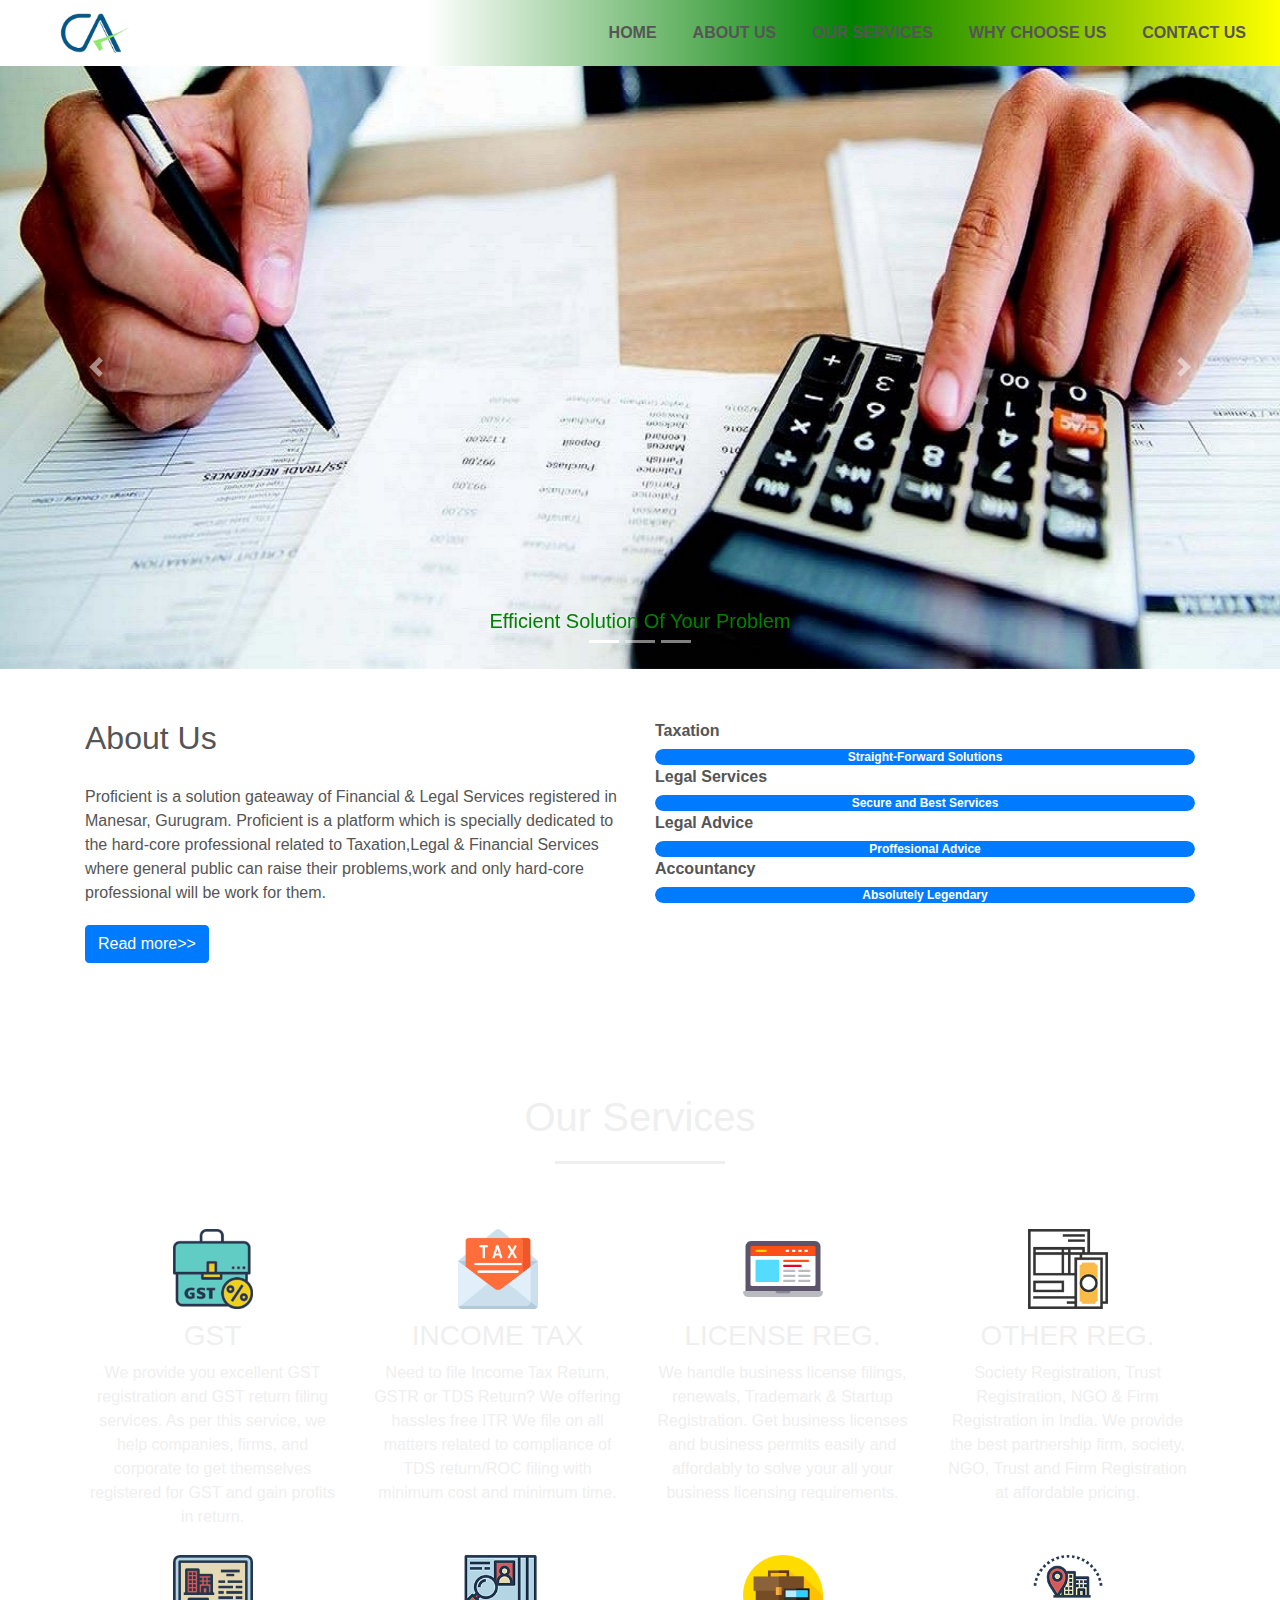
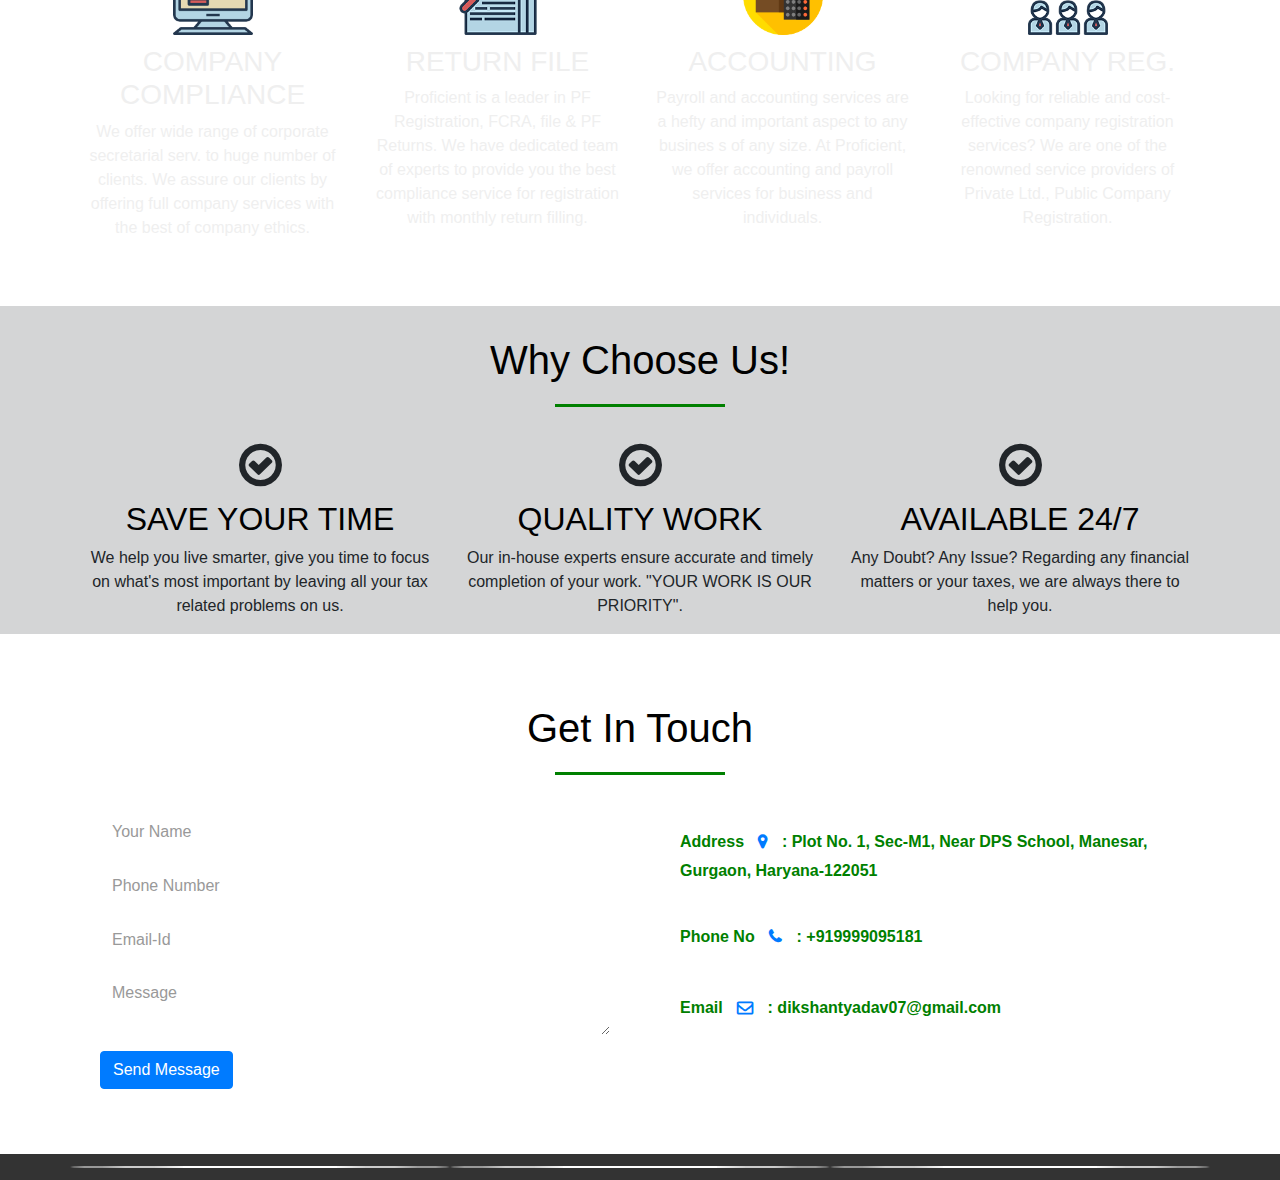
==== index.html @ 2a6eea2e "change of services pages" ====
<html>
    <head>
        <title>Proficient Financial & Legal Services</title>
        <link rel="stylesheet" href="style.css">
        <link rel="stylesheet" href="https://stackpath.bootstrapcdn.com/bootstrap/4.5.0/css/bootstrap.min.css">
        <link rel="stylesheet" href="https://stackpath.bootstrapcdn.com/font-awesome/4.7.0/css/font-awesome.min.css">
        <script src="https://code.jquery.com/jquery-3.5.1.slim.min.js" ></script>
        <script src="https://cdn.jsdelivr.net/npm/popper.js@1.16.0/dist/umd/popper.min.js"></script>
        <script src="https://stackpath.bootstrapcdn.com/bootstrap/4.5.0/js/bootstrap.min.js"></script>
    </head>
    <body>
        <!----------Navigation Bar------------------>
        <section id="nav-bar">
            <nav class="navbar navbar-expand-lg navbar-light bg-light">
                <a class="navbar-brand" href="#"><img src="images/logo.jpg"></a>
                <button class="navbar-toggler" type="button" data-toggle="collapse" data-target="#navbarNav" aria-controls="navbarNav" aria-expanded="false" aria-label="Toggle navigation">
                  <span class="navbar-toggler-icon"></span>
                </button>
                <div class="collapse navbar-collapse" id="navbarNav">
                  <ul class="navbar-nav ml-auto">
                    <li class="nav-item active">
                      <a class="nav-link" href="#slider">HOME</a>
                    </li>
                    <li class="nav-item">
                      <a class="nav-link" href="#about">ABOUT US</a>
                    </li>
                    <li class="nav-item">
                      <a class="nav-link" href="#services">OUR SERVICES</a>
                    </li>
                    <li class="nav-item">
                      <a class="nav-link" href="#team">WHY CHOOSE US</a>
                    </li>
                    <li class="nav-item">
                      <a class="nav-link" href="#contact">CONTACT US</a>
                    </li>
                  </ul>
                </div>
              </nav>
        </section>

        <!-----Slider------>
        <div id="slider">
          <div id="headerSlider" class="carousel slide" data-ride="carousel">
            <ol class="carousel-indicators">
              <li data-target="#headerSlider" data-slide-to="0" class="active"></li>
              <li data-target="#headerSlider" data-slide-to="1"></li>
              <li data-target="#headerSlider" data-slide-to="2"></li>
            </ol>
            <div class="carousel-inner">
              <div class="carousel-item active">
                <img src="images/finance-solutions.jpg" class="d-block img-fluid">
                <div class="carousel-caption">
                  <h5 class="color-text">Efficient Solution Of Your Problem</h5>
                  <p></p>
                </div>
              </div>
              <div class="carousel-item">
                <img src="images/Income-Tax.jpg" class="d-block img-fluid">
                <div class="carousel-caption">
                  <h5 class="color-text">Friendly Working Enivornment</h5>
                  <p></p>
                </div>
              </div>
              <div class="carousel-item">
                <img src="images/Income-Tax-Return.jpg" class="d-block img-fluid">
                <div class="carousel-caption">
                  <h5 class="color-text">Easy Tax Return</h5>
                  <p></p>
                </div>
              </div>
              <div class="carousel-item">
                <img src="images/Audit.jpg" class="d-block img-fluid">
                <div class="carousel-caption">
                  <h5 class="color-text">Proceed You In A Better Direction</h5>
                  <p></p>
                </div>
              </div>
            </div>
            <a class="carousel-control-prev" href="#headerSlider" role="button" data-slide="prev">
              <span class="carousel-control-prev-icon" aria-hidden="true"></span>
              <span class="sr-only">Previous</span>
            </a>
            <a class="carousel-control-next" href="#headerSlider" role="button" data-slide="next">
              <span class="carousel-control-next-icon" aria-hidden="true"></span>
              <span class="sr-only">Next</span>
            </a>
          </div>
        </div>

        <!---About Section-->
        <section id="about">
          <div class="container">
            <div class="row">
              <div class="col-md-6">
                <h2>About Us</h2>
                <div class="about-content" alt="Proficient Financial & Legal Services">
                  Proficient is a solution gateaway of Financial & Legal Services registered in Manesar, Gurugram. 
                  Proficient is a platform which is specially dedicated to the hard-core professional
                  related to Taxation,Legal & Financial Services where general public can raise their problems,work and only
                    hard-core professional will be work for them.
                </div>
                <a href="html/ReadMore.html"><button type="button" class="btn btn-primary">Read more>></button></a>
              </div>
              <div class="col-md-6 skills-bar">
                <p>Taxation</p>
                <div class="progress">
                  <div class="progress-bar" style="width: 100%; font-weight: 600;">Straight-Forward Solutions</div>
                </div>
                <p>Legal Services</p>
                <div class="progress">
                  <div class="progress-bar" style="width: 100%; font-weight: 600;">Secure and Best Services</div>
                </div>
                <p>Legal Advice</p>
                <div class="progress">
                  <div class="progress-bar" style="width: 100%; font-weight: 600;">Proffesional Advice</div>
                </div>
                <p>Accountancy</p>  
                <div class="progress">
                  <div class="progress-bar" style="width: 100%; font-weight: 600;">Absolutely Legendary</div>
                </div>
              </div>
            </div>
          </div>
        </section>

        <!-------Services---------->
        <section id="services">
          <div class="container">
            <h1>Our Services</h1>
            <div class="row services">
              <div class="col-md-3 text-center" onclick="location.href='html/gst.html'"><!--For making 4 col-->
                <div class="icon">
                  <i class="gst-icon"><img src="images/gst.jpg" width="80" height="80" alt="gst"></i>
                </div>
                <h3>GST</h3>
                <p>We provide you excellent GST registration and GST return filing services. As per this service,
                   we help companies, firms, and corporate to get
                    themselves registered for GST and gain profits in return.</p>
              </div>

              <div class="col-md-3 text-center" onclick="location.href='html/Income-Tax.html'"> <!--For making 4 col-->
                <div class="icon">
                  <i class="gst-icon"><img src="images/IncomeTax.jpg" width="80" height="80" alt="Income Tax"></i>
                </div>
                <h3>INCOME TAX</h3>
                <p>Need to file Income Tax Return, GSTR or TDS Return?
                   We offering hassles free ITR
                   We file on all matters related to compliance of TDS return/ROC filing with minimum cost and minimum time.</p>
              </div>

              <div class="col-md-3 text-center" onclick="location.href='html/Licence.html'"><!--For making 4 col-->
                <div class="icon">
                  <i class="gst-icon"><img src="images/License.jpg" width="80" height="80" alt="License Registration"></i>
                </div>
                <h3>LICENSE REG.</h3>
                <p>We handle business license filings, renewals,
                   Trademark & Startup Registration.
                    Get business licenses and business permits easily and affordably 
                   to solve your all your business licensing requirements.

                </p>
              </div>

              <div class="col-md-3 text-center" onclick="location.href='html/Other-Reg.html'"><!--For making 4 col-->
                <div class="icon">
                  <i class="gst-icon"><img src="images/Other-Registration.jpg" width="80" height="80" alt="OTHER REGISTRATION"></i>
                </div>
                <h3>OTHER REG.</h3>
                <p>Society Registration, Trust Registration, 
                  NGO & Firm Registration in India. 
                  We provide the best partnership firm, society, NGO, Trust and Firm Registration at affordable pricing.</p>
              </div>

              <div class="col-md-3 text-center" onclick="location.href='html/Comapny-Comp.html'"><!--For making 4 col-->
                <div class="icon">
                  <i class="gst-icon"><img src="images/Company Compliance.jpg" width="80" height="80" alt="Company Compliance"></i>
                </div>
                <h3>COMPANY COMPLIANCE</h3>
                <p>We offer wide range of corporate
                   secretarial serv. to huge number of clients.
                    We assure our clients by offering full company
                     services with the best of company ethics.</p>
              </div>

              <div class="col-md-3 text-center" onclick="location.href='html/Return-File.html'"><!--For making 4 col-->
                <div class="icon">
                  <i class="gst-icon"><img src="images/Return.jpg" width="80" height="80" alt="ITR"></i>
                </div>
                <h3>RETURN FILE</h3>
                <p>Proficient is a leader in PF Registration, FCRA, file & PF Returns. We have dedicated
                   team of experts to provide you the best compliance service for registration with monthly return filling.</p>
              </div>

              <div class="col-md-3 text-center" onclick="location.href='html/Accounting.html'"><!--For making 4 col-->
                <div class="icon">
                  <i class="gst-icon"><img src="images/Accounting.jpg" width="80" height="80" alt="Accounting"></i>
                </div>
                <h3>ACCOUNTING</h3>
                <p>Payroll and accounting services are a hefty and important aspect to any busines
                  s of any size. At Proficient, we offer accounting and payroll services for business and individuals.</p>
              </div>

              <div class="col-md-3 text-center" onclick="location.href='html/Company-Reg.html'"><!--For making 4 col-->
                <div class="icon">
                  <i class="gst-icon"><img src="images/Company-Registration.jpg" width="80" height="80" alt="COMPANY REGISTRATION"></i>
                </div>
                <h3>COMPANY REG.</h3>
                <p>Looking for reliable and cost-effective company registration services?
                   We are one of the renowned service providers of Private Ltd., Public Company Registration.</p>
              </div>
            </div>
          </div>
        </section>

        <!-----Why Choose Us--------->
        <section id="team">
          <div class="container">
            <h1>Why Choose Us!</h1>
            <div class="row team">
              <div class="col-md-4 text-center">
                <div class="icon">
                  <i class="fa fa-check-circle-o" aria-hidden="true" style="font-size:50px;"></i>
                </div>
                <h2>SAVE YOUR TIME</h2>
                <p>We help you live smarter, 
                  give you time to focus on what's most important 
                  by leaving all your tax related problems on us.</p>
              </div>

              <div class="col-md-4 text-center">
                <div class="icon">
                  <i class="fa fa-check-circle-o" aria-hidden="true" style="font-size:50px;"></i>
                </div>
                <h2>QUALITY WORK</h2>
                <p>Our in-house experts ensure accurate and timely 
                  completion of your work. "YOUR WORK IS OUR PRIORITY".</p>
              </div>

              <div class="col-md-4 text-center">
                <div class="icon">
                  <i class="fa fa-check-circle-o" aria-hidden="true" style="font-size:50px;"></i>
                </div>
                <h2>AVAILABLE 24/7</h2>
                <p>Any Doubt? Any Issue? Regarding any financial matters or your taxes, 
                  we are always there to help you.</p>
              </div>
            </div>
          </div>
        </section>

        <!-----Get In Touch------>
        <section id="contact">
          <div class="container">
            <h1>Get In Touch</h1>
            <div class="row">
              <div class="col-md-6">
                <form class="contact-form">
                  <div class="form-group">
                    <input type="text" class="form-control" placeholder="Your Name">
                  </div>
                  <div class="form-group">
                    <input type="number" class="form-control" placeholder="Phone Number">
                  </div>
                  <div class="form-group">
                    <input type="email" class="form-control" placeholder="Email-Id">
                  </div>
                  <div class="form-group">
                    <textarea  class="form-control" row="8" placeholder="Message"></textarea>
                  </div>
                  <button type="submit" class="btn btn-primary">
                    Send Message
                  </button>
                </form>
              </div>

              <div class="col-md-6 contact-info">
                <div class="follow location" onclick="location.href='https://www.google.co.in/maps/place/Resource+India+Professionals/@28.3523125,76.9515788,732m/data=!3m1!1e3!4m5!3m4!1s0x390d3c44ad259dad:0x7d69e1b6c531fe54!8m2!3d28.3518031!4d76.9527349?hl=en&authuser=0'">
                  <b>Address <i class="fa fa-map-marker" aria-hidden="true"></i> : Plot No. 1, Sec-M1, Near DPS School, Manesar, Gurgaon, Haryana-122051</b>
                </div>
                <div class="follow">
                  <b>Phone No <i class="fa fa-phone" aria-hidden="true"></i> : +919999095181</b>
                </div>
                <div class="follow email" onclick="location.href='mailto:dikshantyadav07@gmail.com'">
                  <b>Email <i class="fa fa-envelope-o" aria-hidden="true"></i> : dikshantyadav07@gmail.com</b>
                </div>
              </div>
            </div>
          </div>
        </section>

        <!----Footer------->
        <section id="footer">
          <div class="container">
            <div class="row">
              <div class="col-md-4 text-center circle"></div>
              <div class="col-md-4 text-center circle"></div>
              <div class="col-md-4 text-center circle"></div>
            </div>
          </div>
        </section>
        <!----Footer End-->
        <script src="js/smooth-scroll.js"></script>
        <script>
          var scroll = new SmoothScroll('a[href*="#"]');
        </script>
    </body>
</html>
---- style.css ----
*{
    margin: 0;
    padding: 0;
}

/*-----NavBar-----*/
#nav-bar{
    position: sticky; 
    top: 0;
    z-index: 10;
}

.navbar-brand img
{
    height: 40px;
    padding-left: 30px;
}

.navbar-nav li
{
    padding: 0 10px;
}

.navbar-nav li a
{
    float: right;
    text-align: left;
}

#nav-bar ul li a:hover
{
    color: #007bff!important; /*Important is for overwriting the bootstrap classes*/
}

.navbar
{
    background: #FFFFFF;
    background-image: linear-gradient(to right, white ,white, green, yellow);
}

.navbar-toggler
{
    border: none!important;
}

.nav-link
{
    color: #555!important;
    font-weight: 600;
    font-size: 16px;
}

.d-block{
    background-size: 100%;
}

/****Slider******/

#slider
{
    width: 100%;
}

.carousel-caption
{
    margin: auto;
    height: 60px;
    width: 400px;
    text-align: center;
}

.color-text{
    color: green;
}


/***********About Section*******************/
#about{
    padding-top: 50px;
    padding-bottom: 50px;
    color: #555;
}
#about .btn
{
    margin-top: 20px;
    margin-bottom: 30px;
}

.about-content{
    padding-top: 20px;
}

.skills-bar p {
    margin-bottom: 6px;
    font-weight: 600;
}

.progress-bar{
    border-radius: 16px;
}

.progress{
    border-radius: 16px !important;
}

/*******Our Services*******/
#services{
    background-image: linear-gradient(rgba(0,0,0,0.8),rgba(0,0,0,0.8)),url(images/Tax.jpg);
    background-size: cover;
    background-position:center;
    color: #efefef !important;
    background-attachment: fixed;
    padding-top: 50px;
    padding-bottom: 50px;
}

#services h1{
    text-align: center;
    color: #efefef !important;
    padding-bottom: 10px;
}

#services h1::after{
    content: '';
    background-color: #efefef;
    display: block;
    height: 3px;
    width: 170px;
    margin: 20px auto 5px;
}

.services{
    margin-top: 40px;
}
.icon{
    font-size: 40px;
    padding: 10px;
}

.services .col-md-3:hover{
    cursor: pointer;
    background: #007bff;
    border-radius: 10px;
    transition-timing-function: ease-in-out;
    transition: background 1s;
}

/******Why Choose Us**********/
#team h1{
    padding-top: 30px;
    text-align: center;
    color: black !important;
    padding-bottom: 10px;
}
/*
.dash{
    width: 60px;
    height: 60px;
    margin-left: 545px;
}

.dash1{
    width: 20px;
    height: 10px;
    background: green;
    text-align: center;
    margin-bottom: 10px;
}
.dash2{
    width: 20px;
    height: 10px;
    background: green;
    text-align: center;
    margin-bottom: 10px;
}
.dash3{
    width: 20px;
    height: 10px;
    background: green;
    text-align: center;
    margin-bottom: 10px;
}
*/

#team h1::after{
    content: '';
    background-color: green;
    display: block;
    height: 3px;
    width: 170px;
    margin: 20px auto 5px;
}

#team h2{
    color: black;
}
#team{
    background-image: linear-gradient(#d4d5d6,#d4d5d6);
}


/****Get In Touch***/
#contact{
    background-image: url(images/contact.jpg);
    background-size: cover;
    background-position: center;
    color: #efefef !important;
    background-attachment: fixed;
    padding-top: 50px;
    padding-bottom: 50px;
}

#contact h1{
    text-align: center;
    color: black !important;
    padding-top: 20px;
    padding-bottom: 10px;
}

#contact h1::after{
    content: '';
    background-color: green;
    display: block;
    height: 3px;
    width: 170px;
    margin: 20px auto 5px;
}

.contact-form{
    padding: 15px;
}
.form-control{
    border-radius: 5px !important;
    border: none !important;
}

::placeholder{
    color: #999 !important;
}
.follow{
    background: #fff;
    padding: 10px;
    margin: 15px;
    border-radius: 5px;
    color: green;
}

.contact-info .fa{
    margin: 10px;
    color: #007bff;
    font-weight: bold;
}
.contact-info .location, .email{
    cursor: pointer;
}

/******Footer*******/
#footer{
    background: #333;
    padding: 12px;
}

.circle{
    width: 2px;
    height: 2px;
    border-radius: 50%;
    background: white;
}
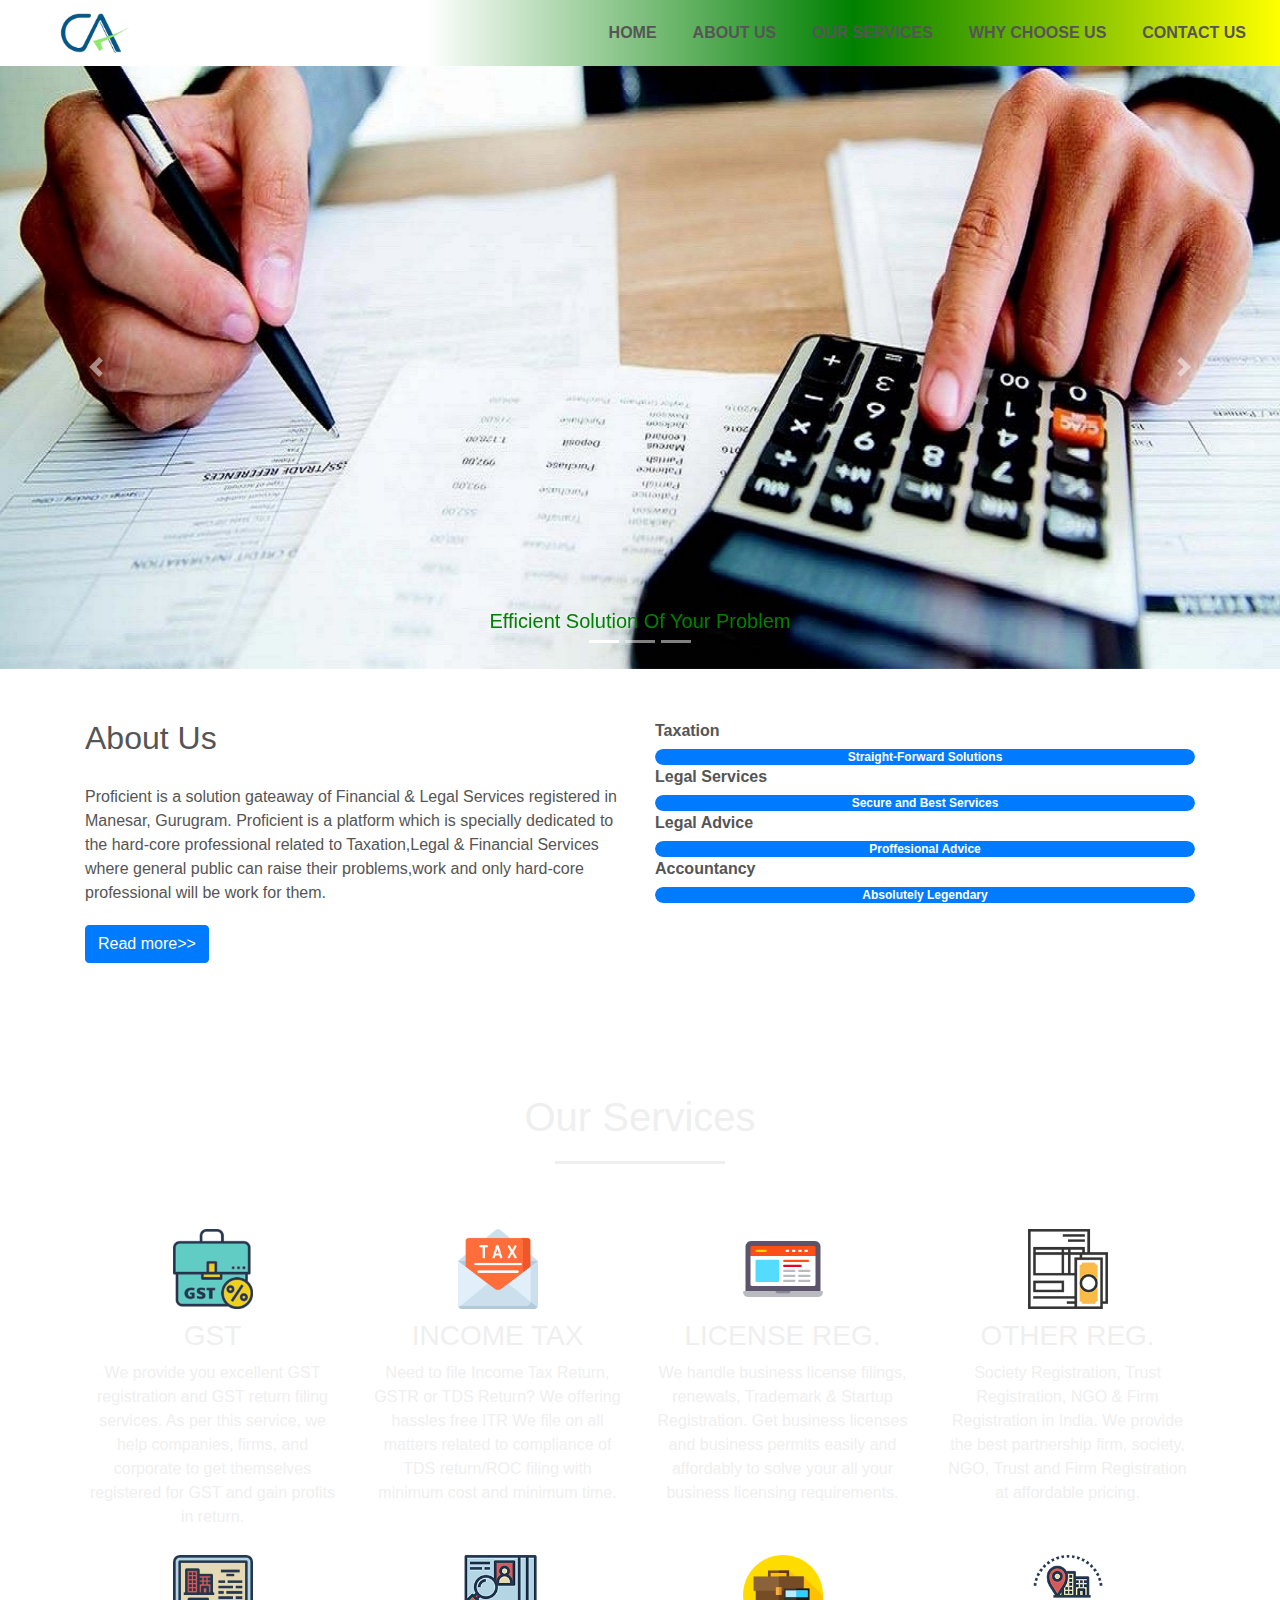
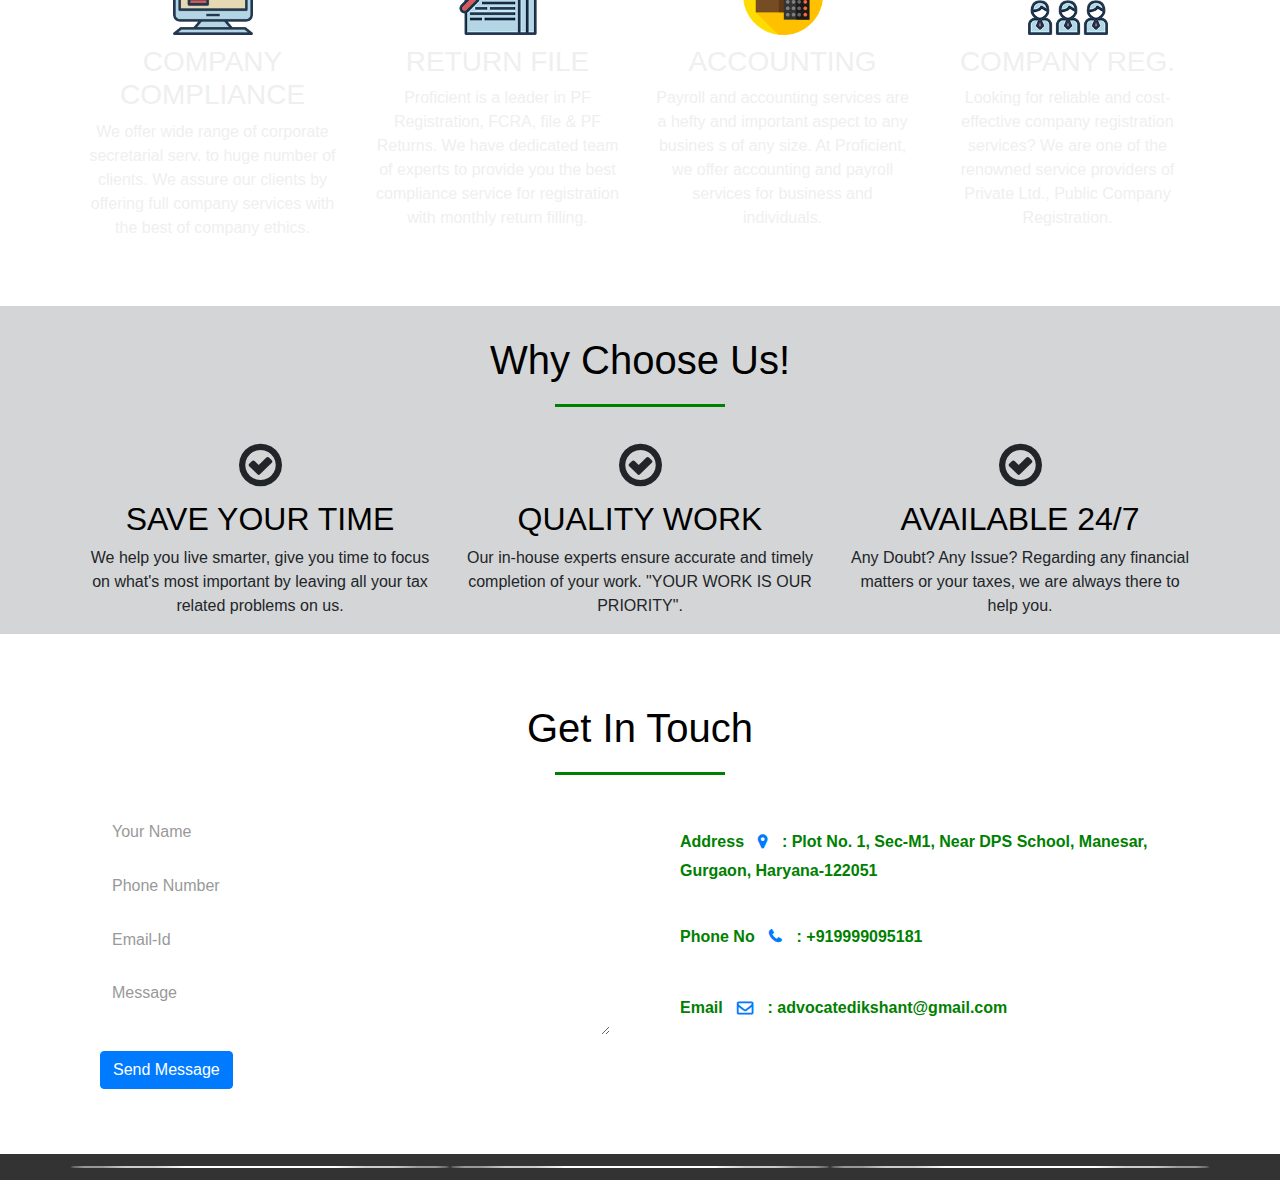
==== commit d960a789: "email change" ====
--- a/index.html
+++ b/index.html
@@ -99,7 +99,7 @@
                   related to Taxation,Legal & Financial Services where general public can raise their problems,work and only
                     hard-core professional will be work for them.
                 </div>
-                <a href="html/ReadMore.html"><button type="button" class="btn btn-primary">Read more>></button></a>
+                <a><button type="button" class="btn btn-primary">Read more>></button></a>
               </div>
               <div class="col-md-6 skills-bar">
                 <p>Taxation</p>
@@ -281,7 +281,7 @@
                   <b>Phone No <i class="fa fa-phone" aria-hidden="true"></i> : +919999095181</b>
                 </div>
                 <div class="follow email" onclick="location.href='mailto:dikshantyadav07@gmail.com'">
-                  <b>Email <i class="fa fa-envelope-o" aria-hidden="true"></i> : dikshantyadav07@gmail.com</b>
+                  <b>Email <i class="fa fa-envelope-o" aria-hidden="true"></i> : advocatedikshant@gmail.com</b>
                 </div>
               </div>
             </div>
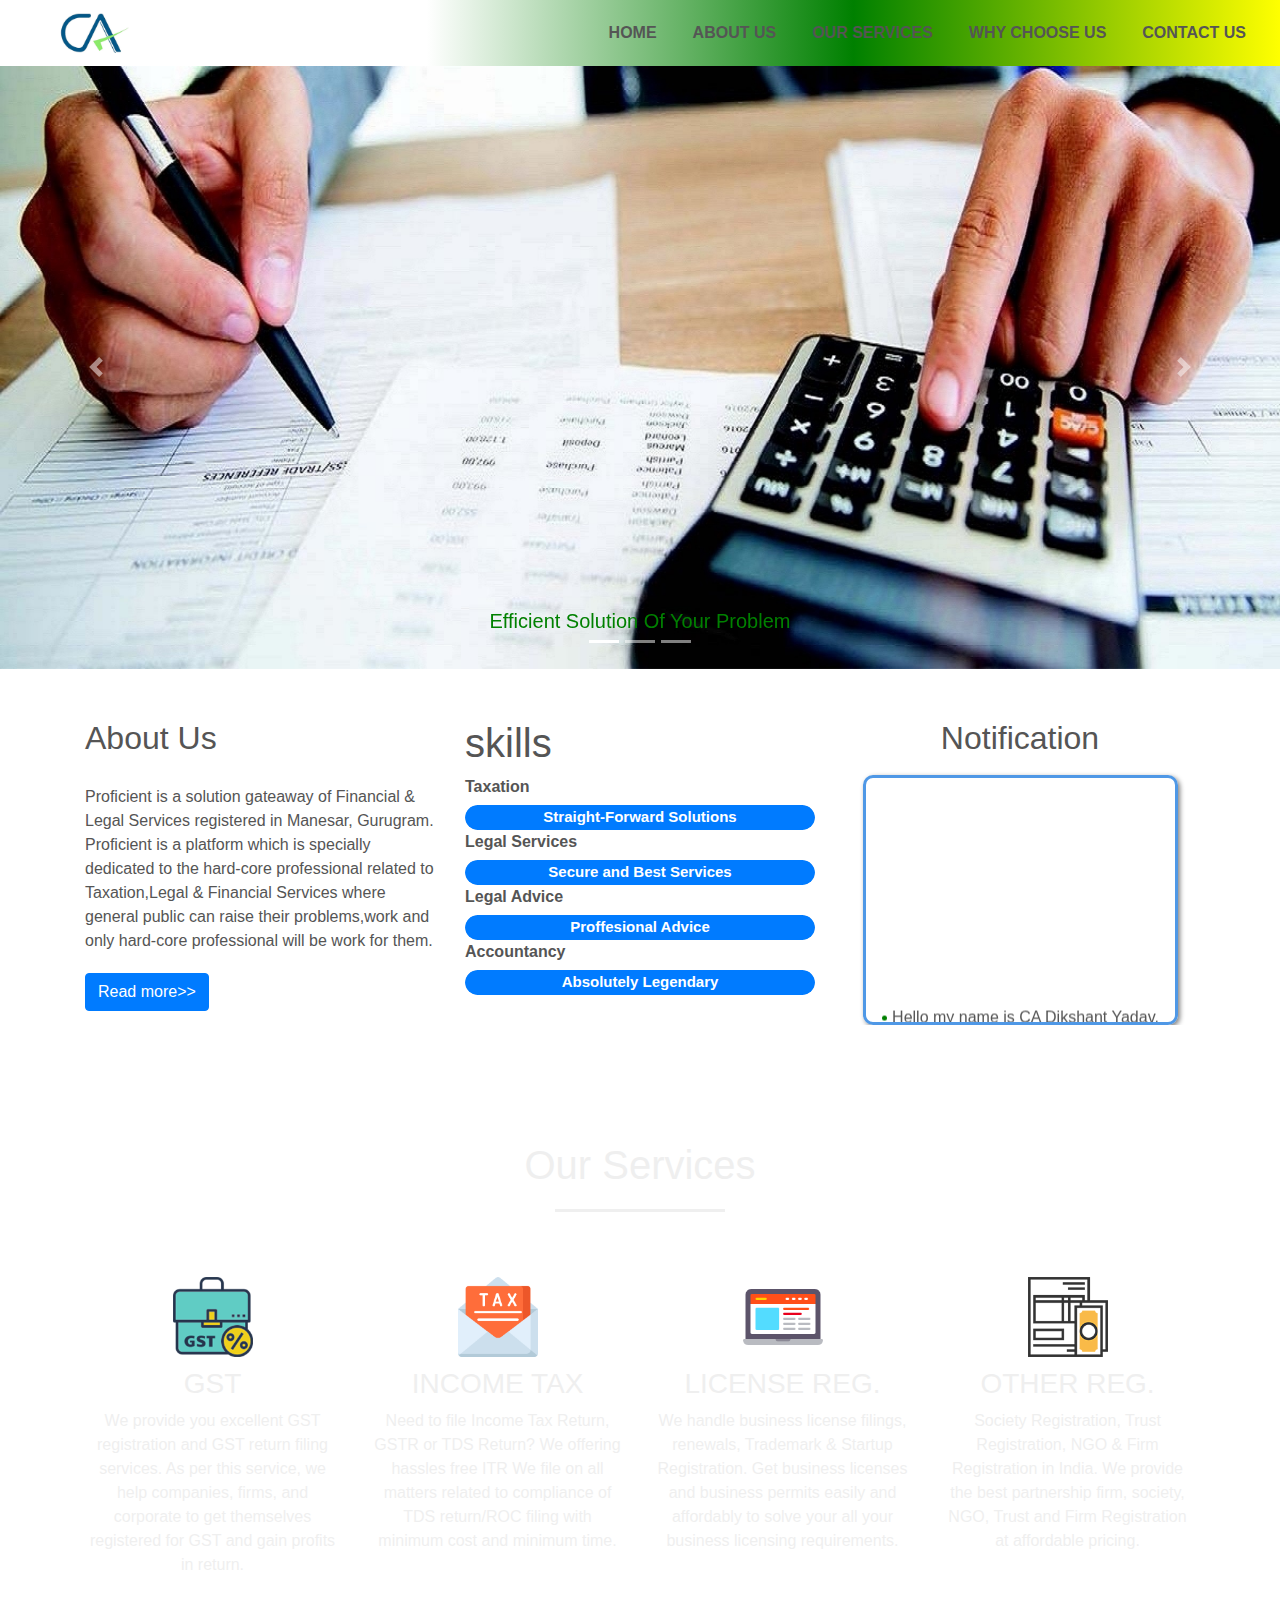
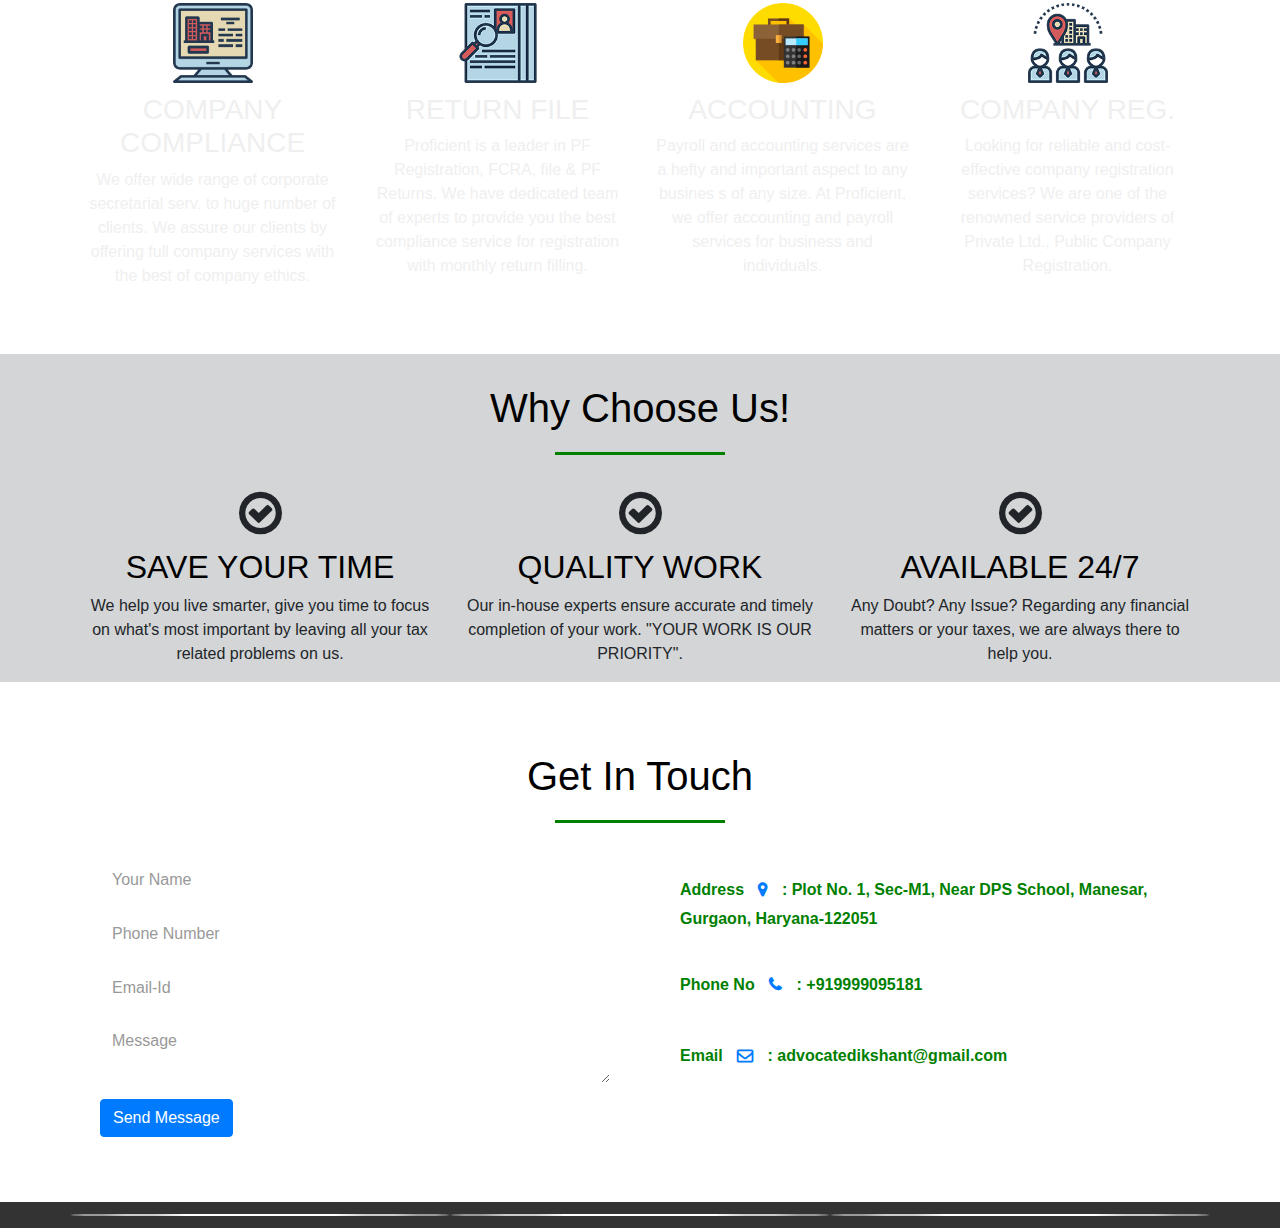
==== commit c1aeb9e0: "Add Notification Panel" ====
--- a/index.html
+++ b/index.html
@@ -91,7 +91,7 @@
         <section id="about">
           <div class="container">
             <div class="row">
-              <div class="col-md-6">
+              <div class="col-md-4">
                 <h2>About Us</h2>
                 <div class="about-content" alt="Proficient Financial & Legal Services">
                   Proficient is a solution gateaway of Financial & Legal Services registered in Manesar, Gurugram. 
@@ -101,22 +101,42 @@
                 </div>
                 <a><button type="button" class="btn btn-primary">Read more>></button></a>
               </div>
-              <div class="col-md-6 skills-bar">
+
+              <div class="col-md-4 skills-bar">
+
+                <h1>skills</h1>
                 <p>Taxation</p>
-                <div class="progress">
-                  <div class="progress-bar" style="width: 100%; font-weight: 600;">Straight-Forward Solutions</div>
+                <div class="progress" style="height: 25px;">
+                  <div class="progress-bar" style="width: 100%; font-size: 15px; font-weight: 600;">Straight-Forward Solutions</div>
                 </div>
                 <p>Legal Services</p>
-                <div class="progress">
-                  <div class="progress-bar" style="width: 100%; font-weight: 600;">Secure and Best Services</div>
+                <div class="progress" style="height: 25px;">
+                  <div class="progress-bar" style="width: 100%; font-size: 15px; font-weight: 600;">Secure and Best Services</div>
                 </div>
                 <p>Legal Advice</p>
-                <div class="progress">
-                  <div class="progress-bar" style="width: 100%; font-weight: 600;">Proffesional Advice</div>
+                <div class="progress" style="height: 25px;">
+                  <div class="progress-bar" style="width: 100%; font-size: 15px; font-weight: 600;">Proffesional Advice</div>
                 </div>
                 <p>Accountancy</p>  
-                <div class="progress">
-                  <div class="progress-bar" style="width: 100%; font-weight: 600;">Absolutely Legendary</div>
+                <div class="progress" style="height: 25px;">
+                  <div class="progress-bar" style="width: 100%; font-size: 15px; font-weight: 600;">Absolutely Legendary</div>
+                </div>
+              </div>
+
+              <div class="col-md-4">
+                <div class="content" alt="Notification">
+                  <h2 text-center>Notification</h2>
+                  <marquee width="90%" behavior="scroll" scrollamount="3" direction="up" height="250px"
+                  onmouseover="this.setAttribute('scrollamount',0,0); this.stop()"
+                  onmouseout="this.setAttribute('scrollamount',2,0); this.start()">
+                    <script>
+                        document.write('<p class="m-par"><span class="dot"></span>Hello my name is CA Dikshant Yadav, Advocate</p>')
+                        document.write('<p class="m-par"><span class="dot"></span>Secure and Best Services</p>')
+                        document.write('<p class="m-par"><span class="dot"></span>Proffesional Advice</p>')
+                        document.write('<p class="m-par"><span class="dot"></span>Straight-Forward Solutions</p>')
+                        document.write('<p class="m-par"><span class="dot"></span>Absolutely Legendary</p>')
+                    </script>
+                  </marquee>
                 </div>
               </div>
             </div>
--- a/style.css
+++ b/style.css
@@ -103,6 +103,37 @@
     border-radius: 16px !important;
 }
 
+.content{
+    text-align: center;
+    margin: 0px auto;
+    overflow: hidden;
+}
+.content h2{
+    padding-bottom: 10px;
+}
+
+marquee{
+    text-align: center;
+    border-radius: 10px;
+    border-color: #4f98e6;
+    border-style: solid;
+    overflow: hidden;
+    box-shadow: 2px 2px 5px grey;
+}
+
+.m-par{
+    margin: auto;
+    padding: 4px;
+}
+.dot {
+    height: 5px;
+    width: 5px;
+    margin-right: 5px;
+    margin-bottom: 2px;
+    background-color: green;
+    border-radius: 50%;
+    display: inline-block;
+  }
 /*******Our Services*******/
 #services{
     background-image: linear-gradient(rgba(0,0,0,0.8),rgba(0,0,0,0.8)),url(images/Tax.jpg);
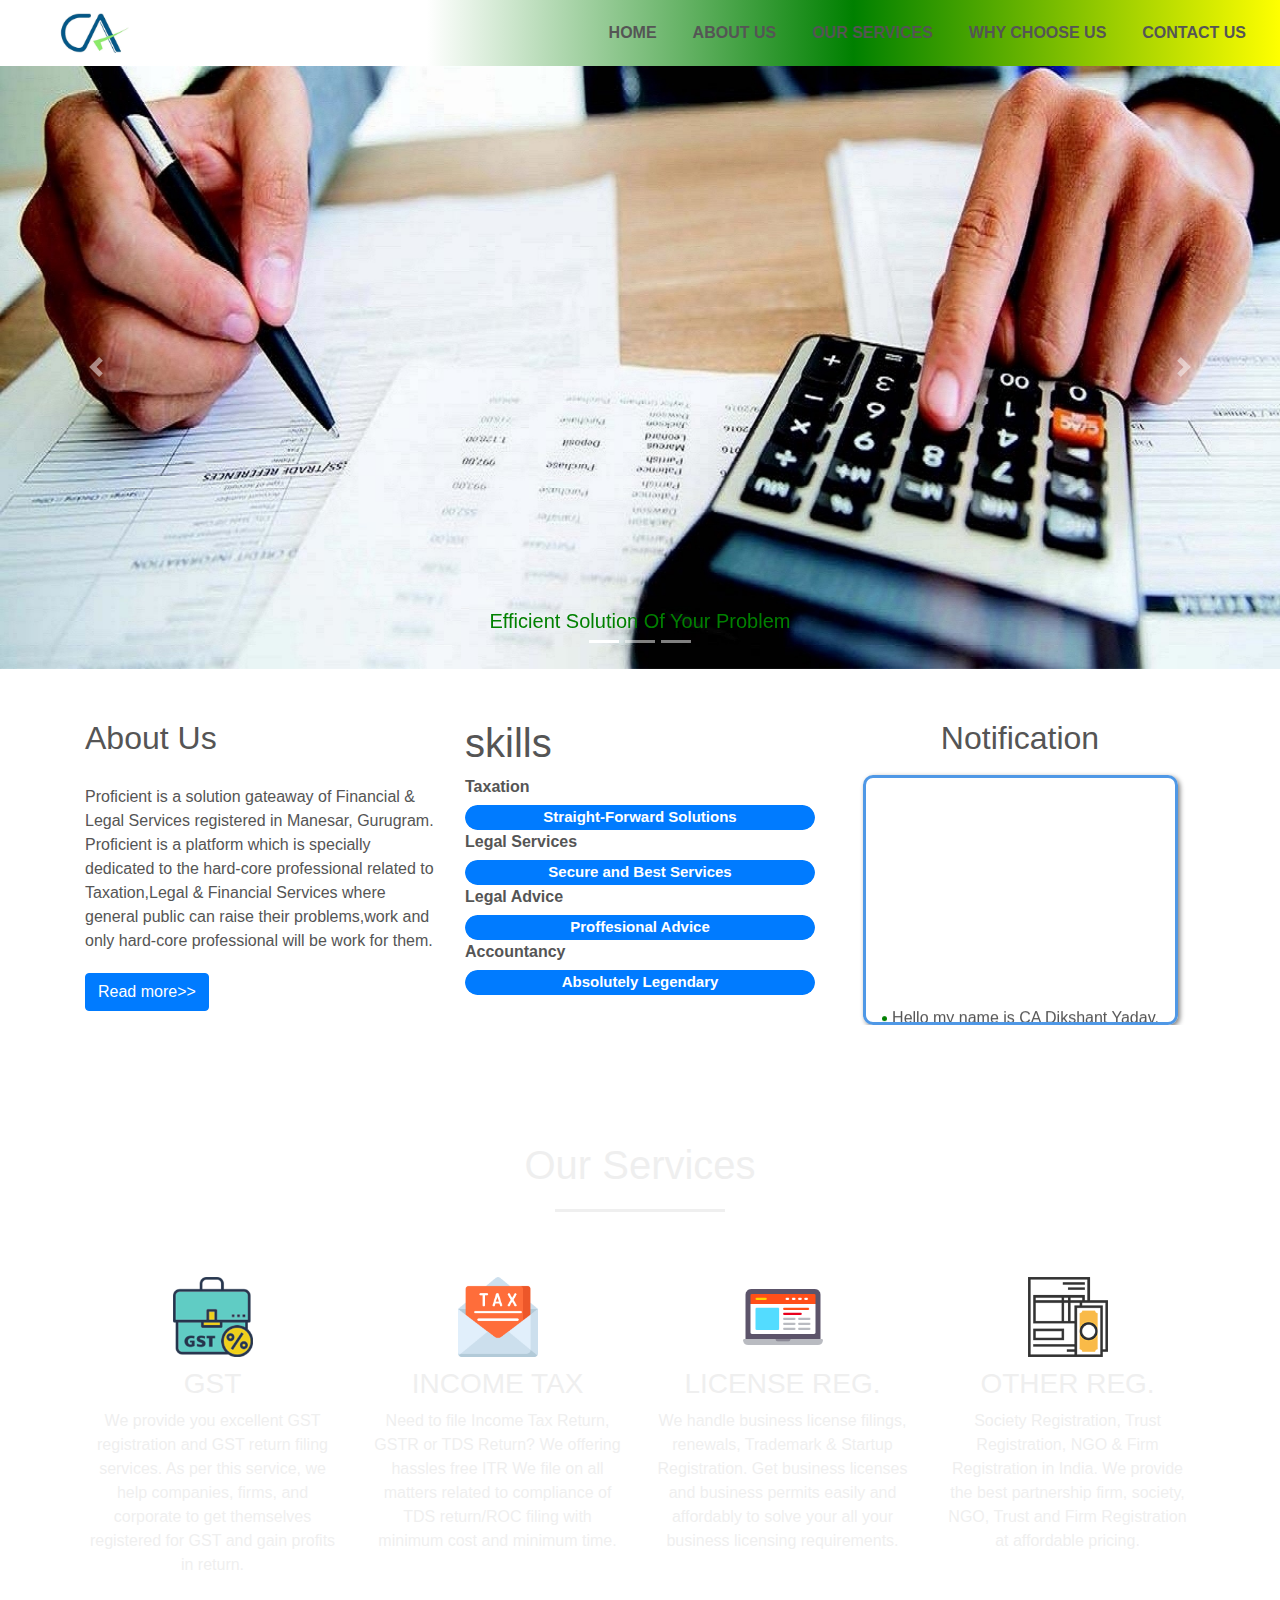
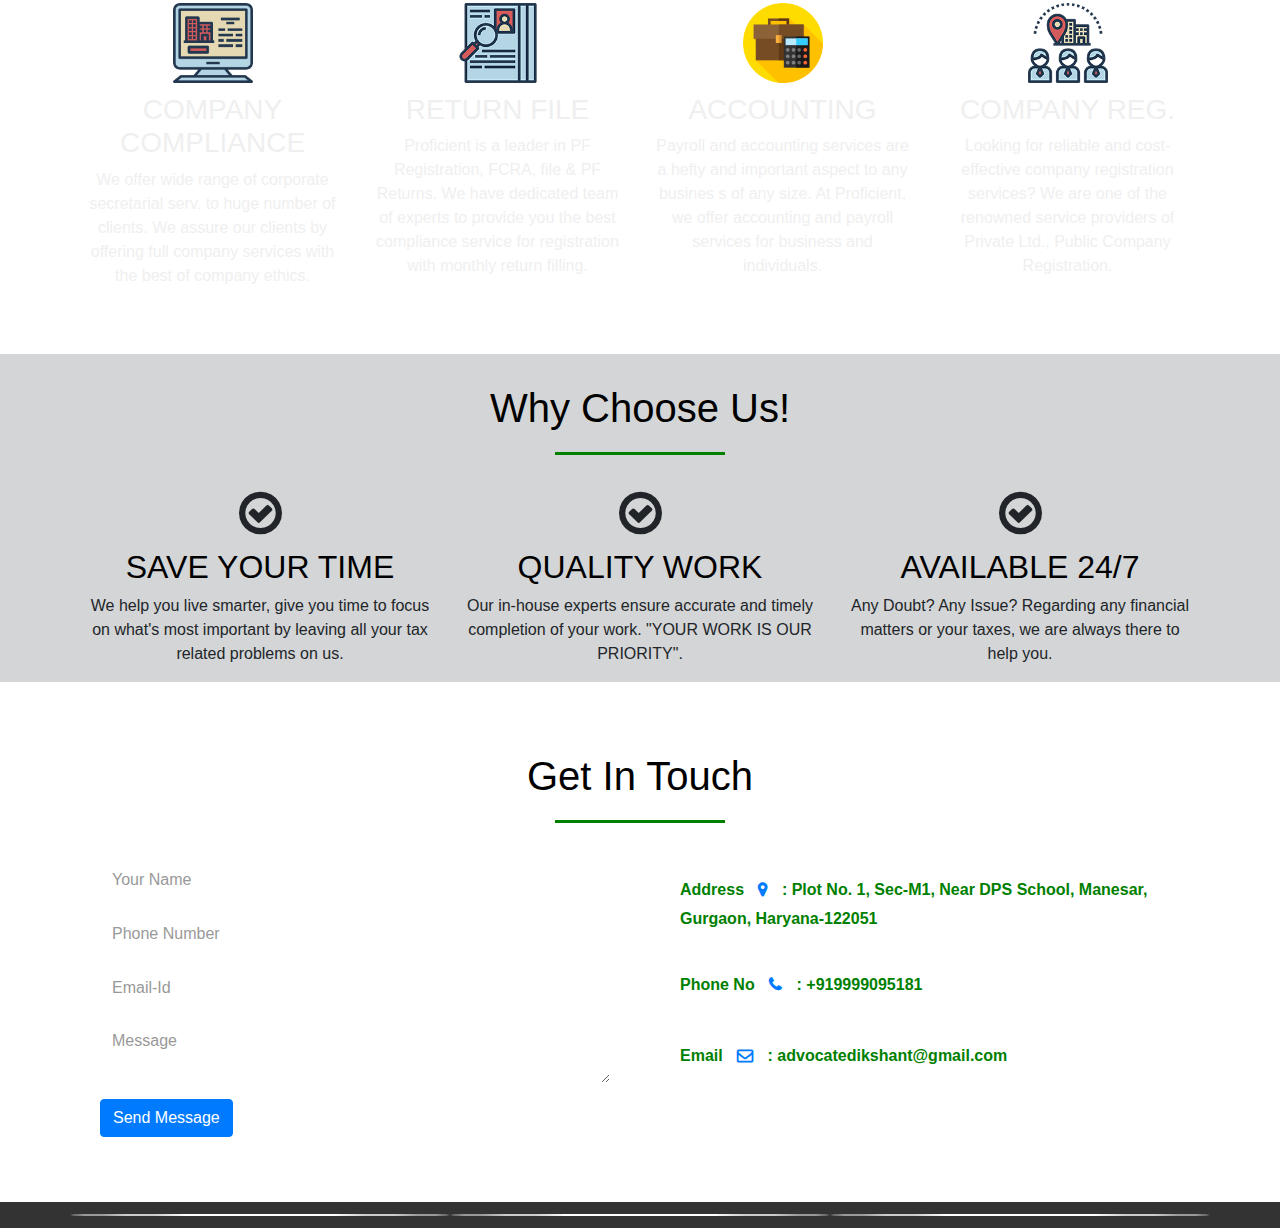
==== commit d6420151: "contact details" ====
--- a/index.html
+++ b/index.html
@@ -274,7 +274,7 @@
             <h1>Get In Touch</h1>
             <div class="row">
               <div class="col-md-6">
-                <form class="contact-form">
+                <form class="contact-form" action="contactform.php" method="POST">
                   <div class="form-group">
                     <input type="text" class="form-control" placeholder="Your Name">
                   </div>
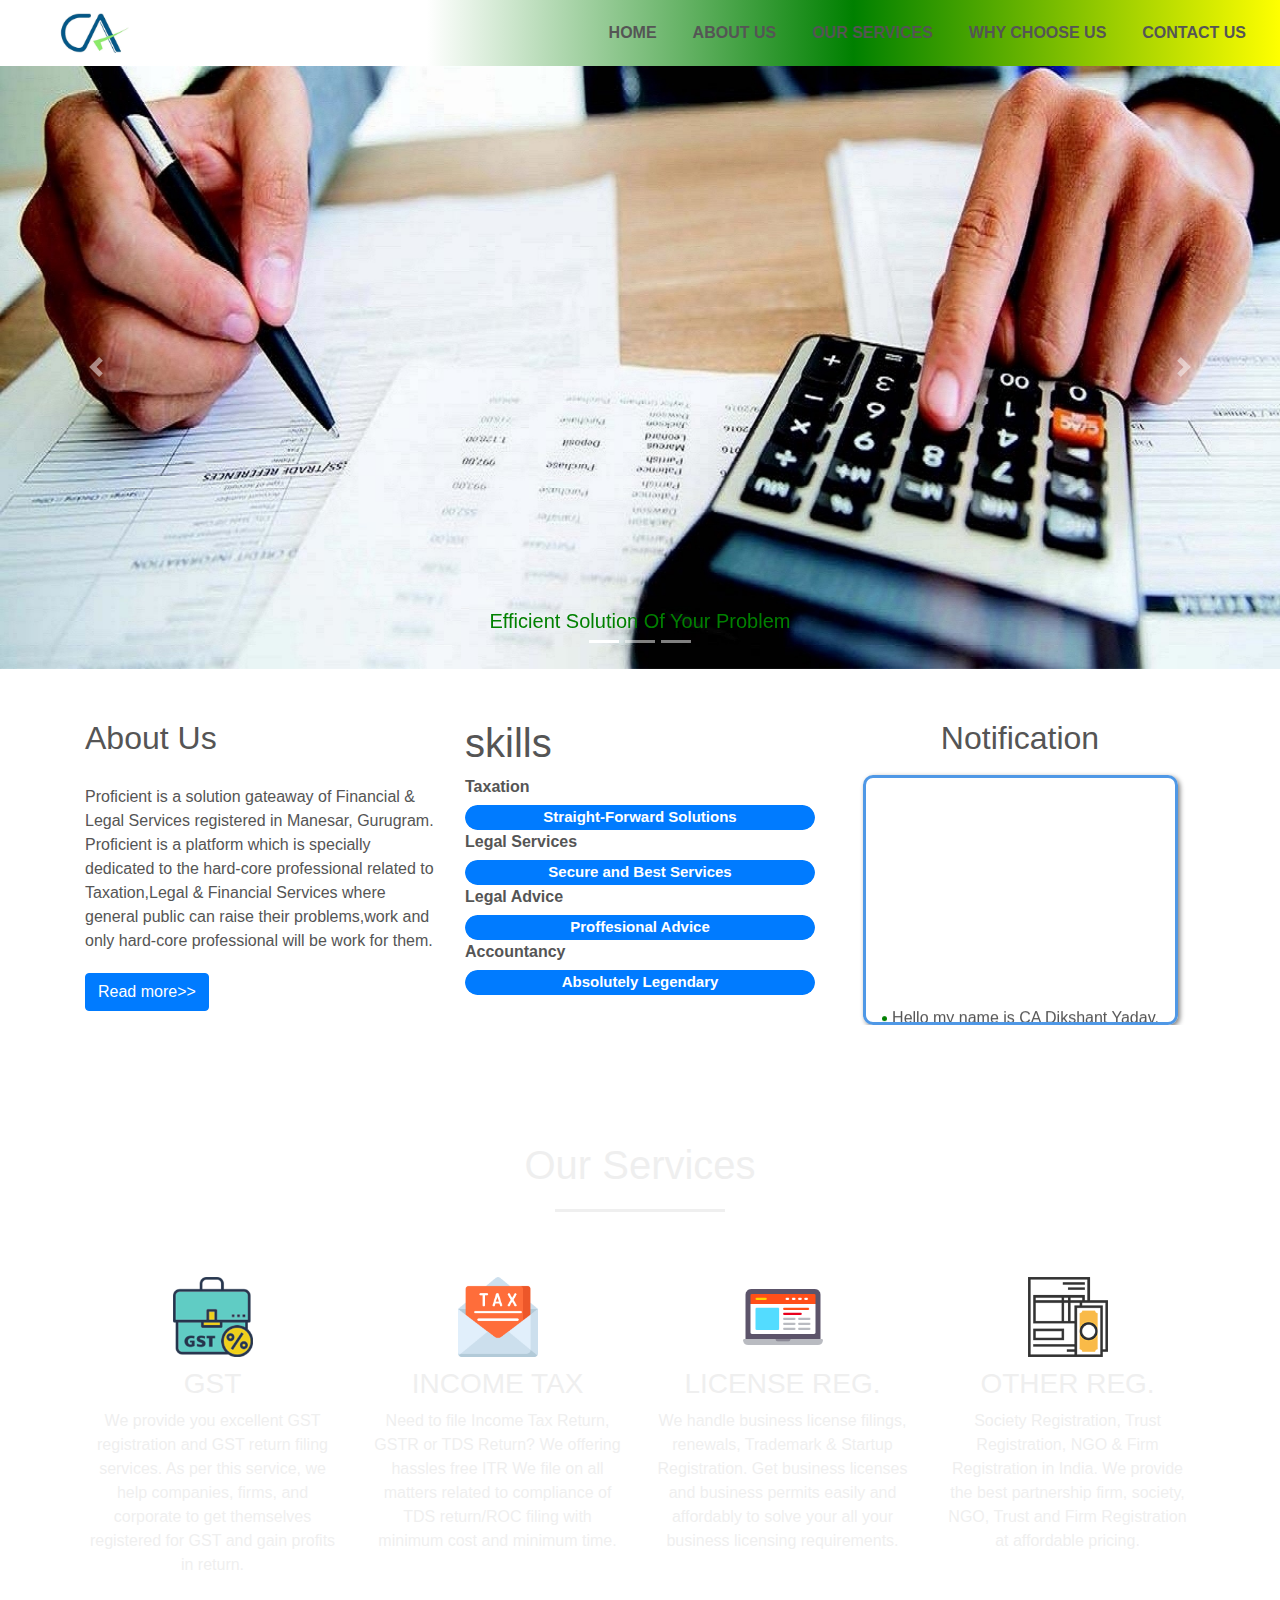
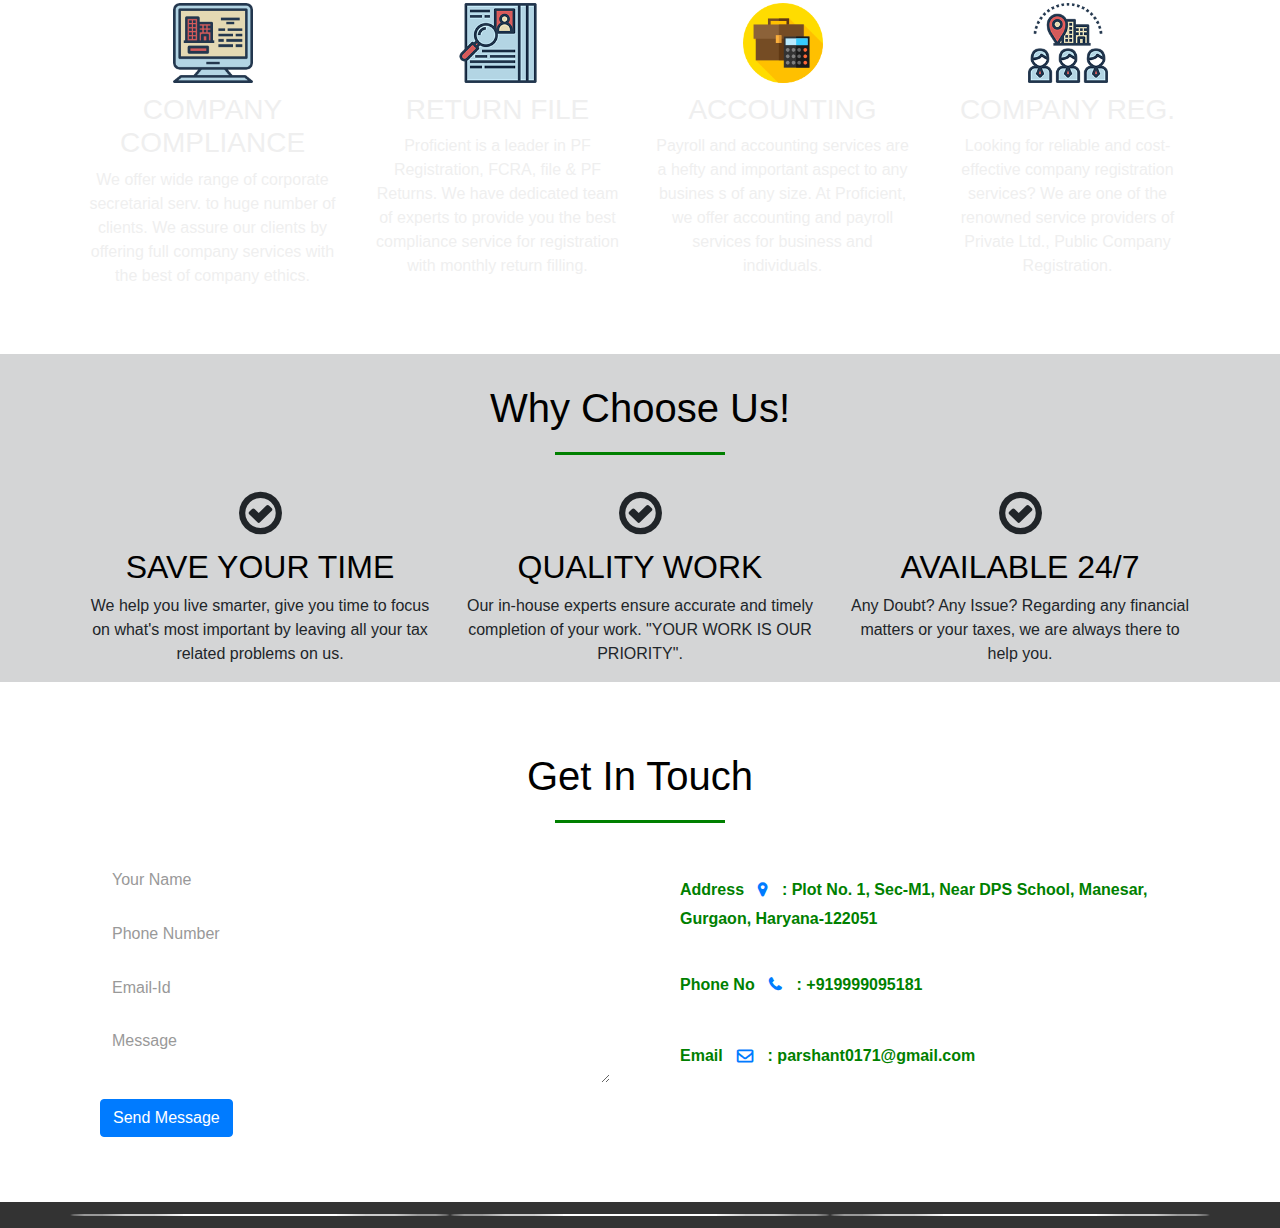
==== commit 94b5184b: "contact details" ====
--- a/index.html
+++ b/index.html
@@ -274,7 +274,7 @@
             <h1>Get In Touch</h1>
             <div class="row">
               <div class="col-md-6">
-                <form class="contact-form" action="contactform.php" method="POST">
+                <form class="contact-form" action="contactform.php" method="post">
                   <div class="form-group">
                     <input type="text" class="form-control" placeholder="Your Name">
                   </div>
@@ -301,7 +301,7 @@
                   <b>Phone No <i class="fa fa-phone" aria-hidden="true"></i> : +919999095181</b>
                 </div>
                 <div class="follow email" onclick="location.href='mailto:dikshantyadav07@gmail.com'">
-                  <b>Email <i class="fa fa-envelope-o" aria-hidden="true"></i> : advocatedikshant@gmail.com</b>
+                  <b>Email <i class="fa fa-envelope-o" aria-hidden="true"></i> : parshant0171@gmail.com</b>
                 </div>
               </div>
             </div>
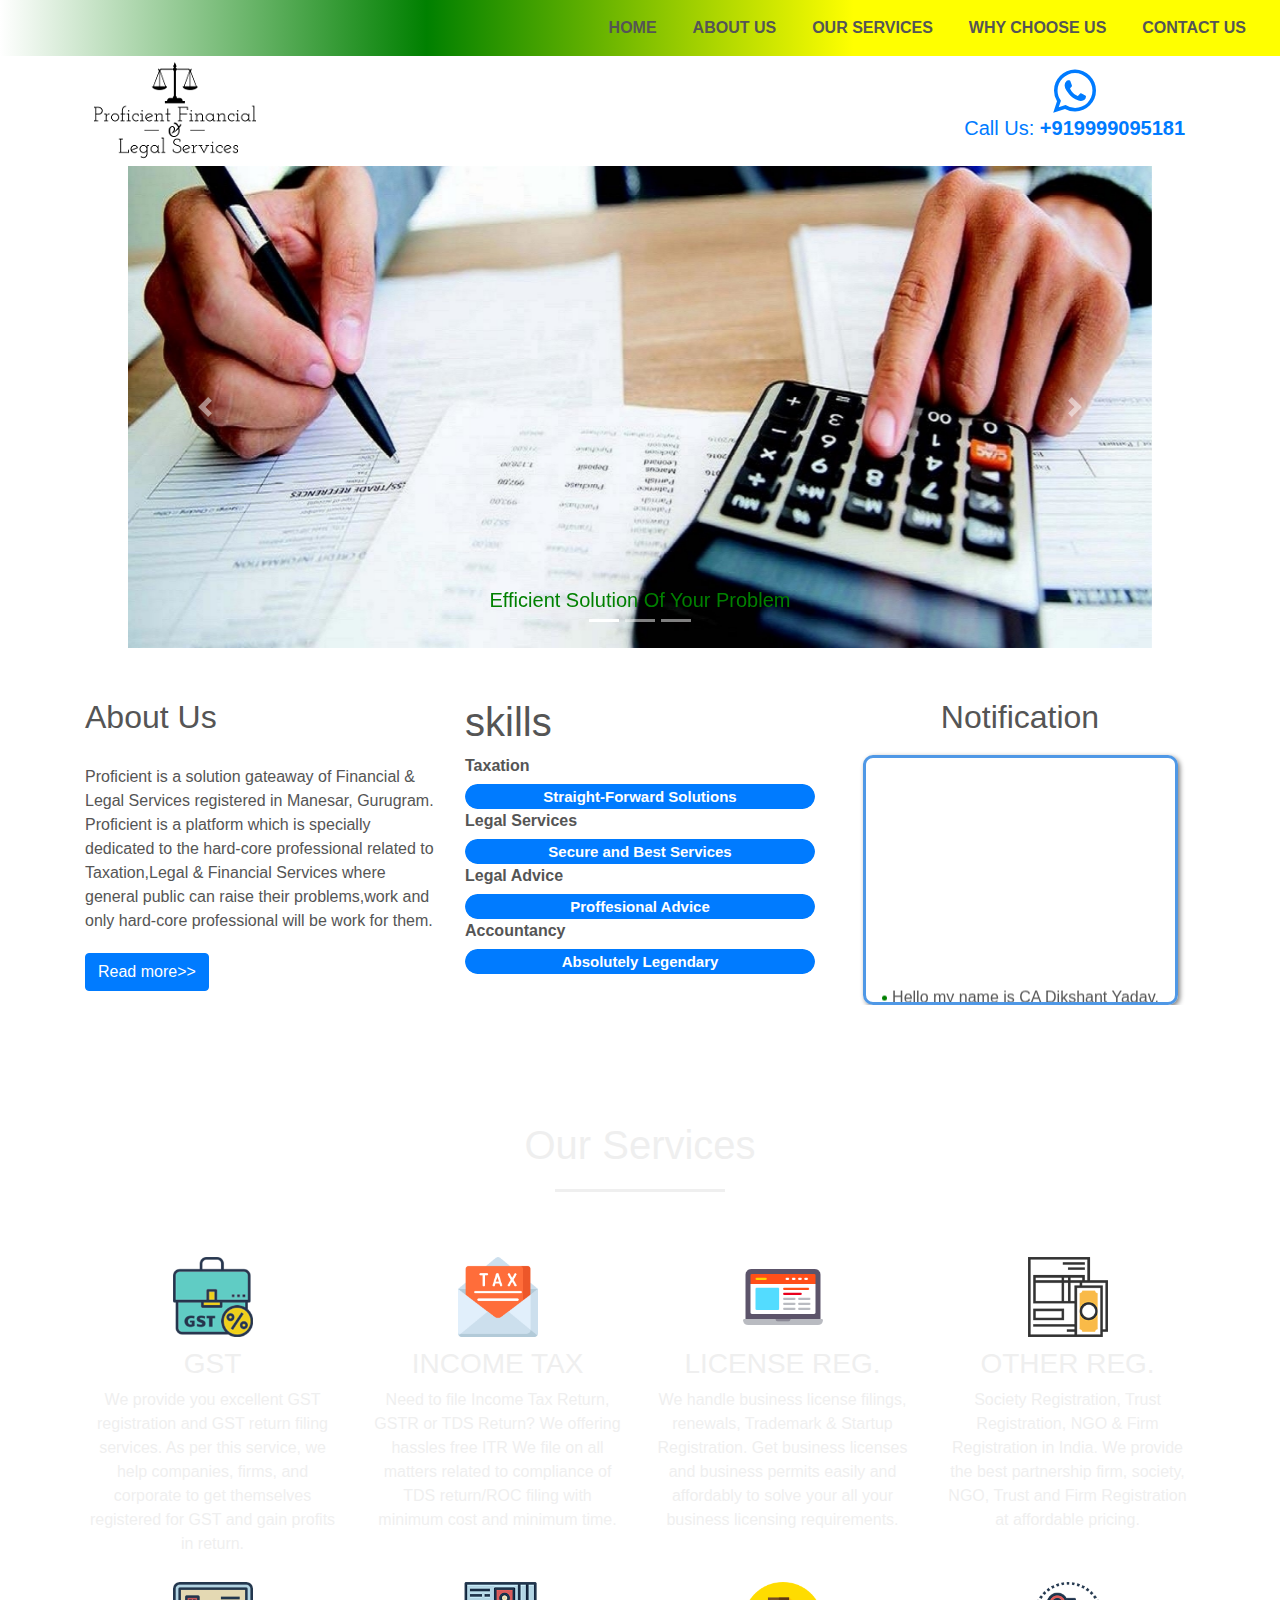
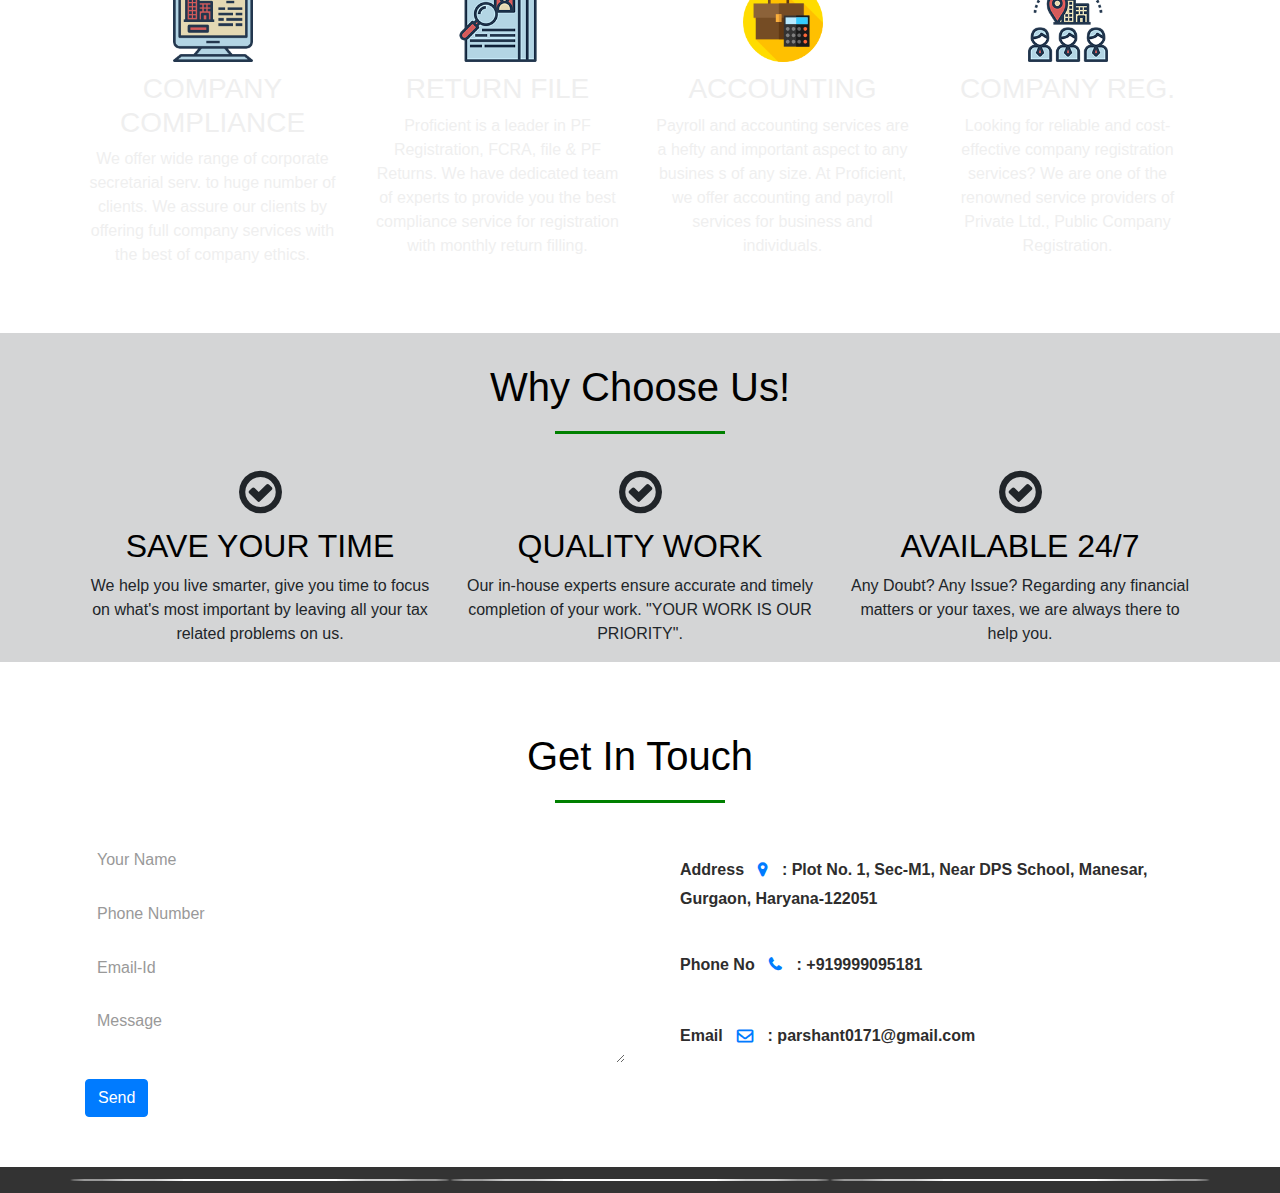
==== commit 2d77da07: "adding whatsapp and logo" ====
--- a/index.html
+++ b/index.html
@@ -12,7 +12,7 @@
         <!----------Navigation Bar------------------>
         <section id="nav-bar">
             <nav class="navbar navbar-expand-lg navbar-light bg-light">
-                <a class="navbar-brand" href="#"><img src="images/logo.jpg"></a>
+                <!--<a class="navbar-brand" href="#"><img src="images/logo.jpg"></a>-->
                 <button class="navbar-toggler" type="button" data-toggle="collapse" data-target="#navbarNav" aria-controls="navbarNav" aria-expanded="false" aria-label="Toggle navigation">
                   <span class="navbar-toggler-icon"></span>
                 </button>
@@ -38,8 +38,29 @@
               </nav>
         </section>
 
+        <!--Logo and whatsapp contact-->
+        <section id="detail">
+          <div class="container">
+            <div class="row">
+              <div class="col-md-6 logo text-center">
+                <img style="float: left;" src="images/company-logo.jpg">
+              </div>
+
+              <div class="col-md-6 text-center">
+                <div class="icon" style="float: right;">
+                  <a href="https://api.whatsapp.com/send?phone=919999095181&text=Welcome%20to%20Advocate%20Dikshant%20Yadav!" target="blank">
+                    <i class="fa fab fa-whatsapp" aria-hidden="true" style="font-size:50px;"></i>
+                    <h5>Call Us: <strong>+919999095181</strong></h5>
+                  </a>
+                </div>
+              </div>
+            </div>
+          </div>
+        </section>
+
+
         <!-----Slider------>
-        <div id="slider">
+        <section id="slider">
           <div id="headerSlider" class="carousel slide" data-ride="carousel">
             <ol class="carousel-indicators">
               <li data-target="#headerSlider" data-slide-to="0" class="active"></li>
@@ -85,7 +106,7 @@
               <span class="sr-only">Next</span>
             </a>
           </div>
-        </div>
+        </section>
 
         <!---About Section-->
         <section id="about">
@@ -274,7 +295,8 @@
             <h1>Get In Touch</h1>
             <div class="row">
               <div class="col-md-6">
-                <form class="contact-form" action="contactform.php" method="post">
+                <!--<form class="contact-form" action="https://formspree.io/pankajyadav1197@gmail.com"
+                method="POST">
                   <div class="form-group">
                     <input type="text" class="form-control" placeholder="Your Name">
                   </div>
@@ -290,7 +312,24 @@
                   <button type="submit" class="btn btn-primary">
                     Send Message
                   </button>
-                </form>
+                </form>-->
+                <form action="https://formspree.io/pankajyadav1197@gmail.com" method="POST">
+              
+                  <div class="form-group">
+                      <input type="text" class="form-control" name="name" placeholder="Your Name">
+                  </div>
+                  <div class="form-group">
+                      <input type="number" class="form-control" name="Phone No" placeholder="Phone Number">
+                  </div>
+                  <div class="form-group">
+                      <input type="email" class="form-control" name="_replyto" placeholder="Email-Id">
+                  </div>
+                  <div class="form-group">
+                      <textarea name="message" row="8" class="form-control" placeholder="Message"></textarea>
+                  </div>
+                  <input class="btn btn-primary" type="submit" value="Send">
+              </form>
+              
               </div>
 
               <div class="col-md-6 contact-info">
--- a/style.css
+++ b/style.css
@@ -35,7 +35,7 @@
 .navbar
 {
     background: #FFFFFF;
-    background-image: linear-gradient(to right, white ,white, green, yellow);
+    background-image: linear-gradient(to right, white, green,yellow, yellow);
 }
 
 .navbar-toggler
@@ -53,12 +53,19 @@
 .d-block{
     background-size: 100%;
 }
+/***instant-contact***/
+.icon{
+    
+}
+
+
 
 /****Slider******/
 
 #slider
 {
-    width: 100%;
+    width: 80%;
+    margin: 0px auto 0px auto;
 }
 
 .carousel-caption
@@ -248,6 +255,9 @@
     padding-bottom: 10px;
 }
 
+form{
+    margin-top: 15px;
+}
 #contact h1::after{
     content: '';
     background-color: green;
@@ -273,7 +283,7 @@
     padding: 10px;
     margin: 15px;
     border-radius: 5px;
-    color: green;
+    color: rgb(46, 45, 45);
 }
 
 .contact-info .fa{
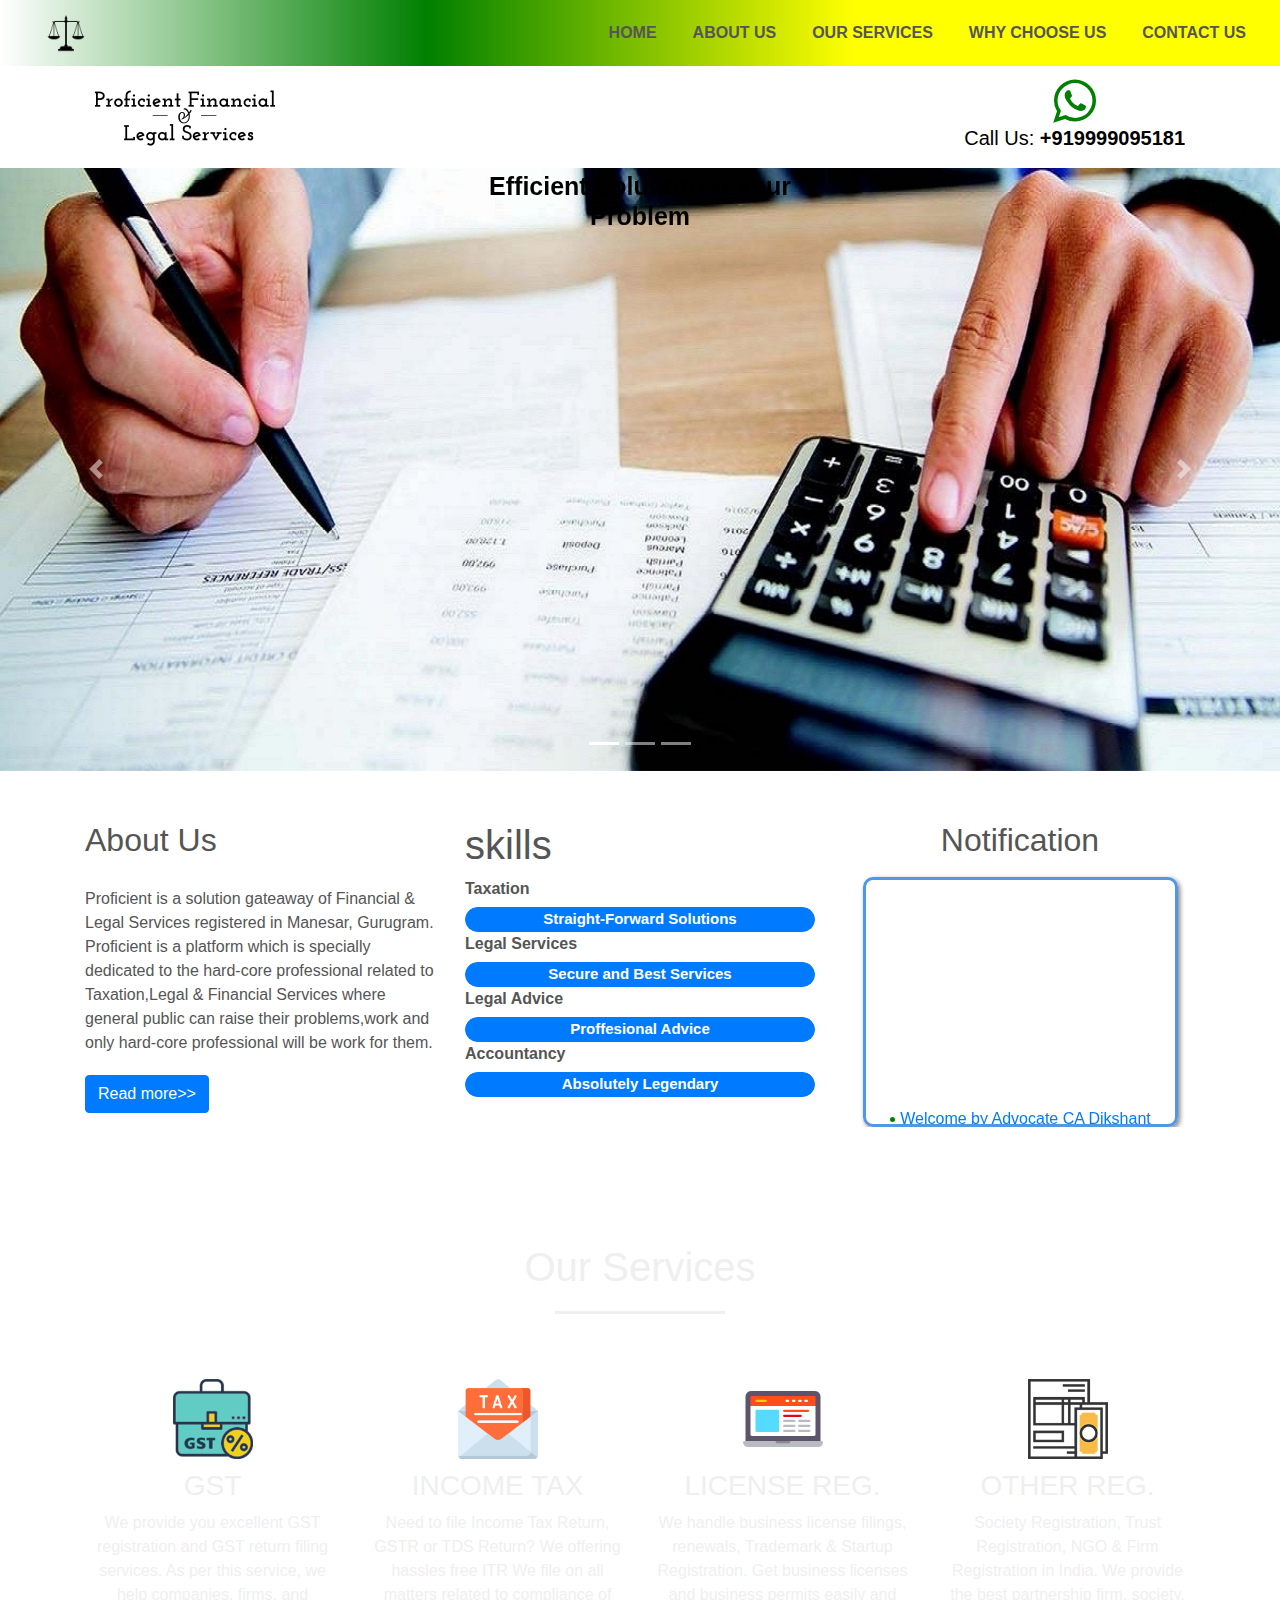
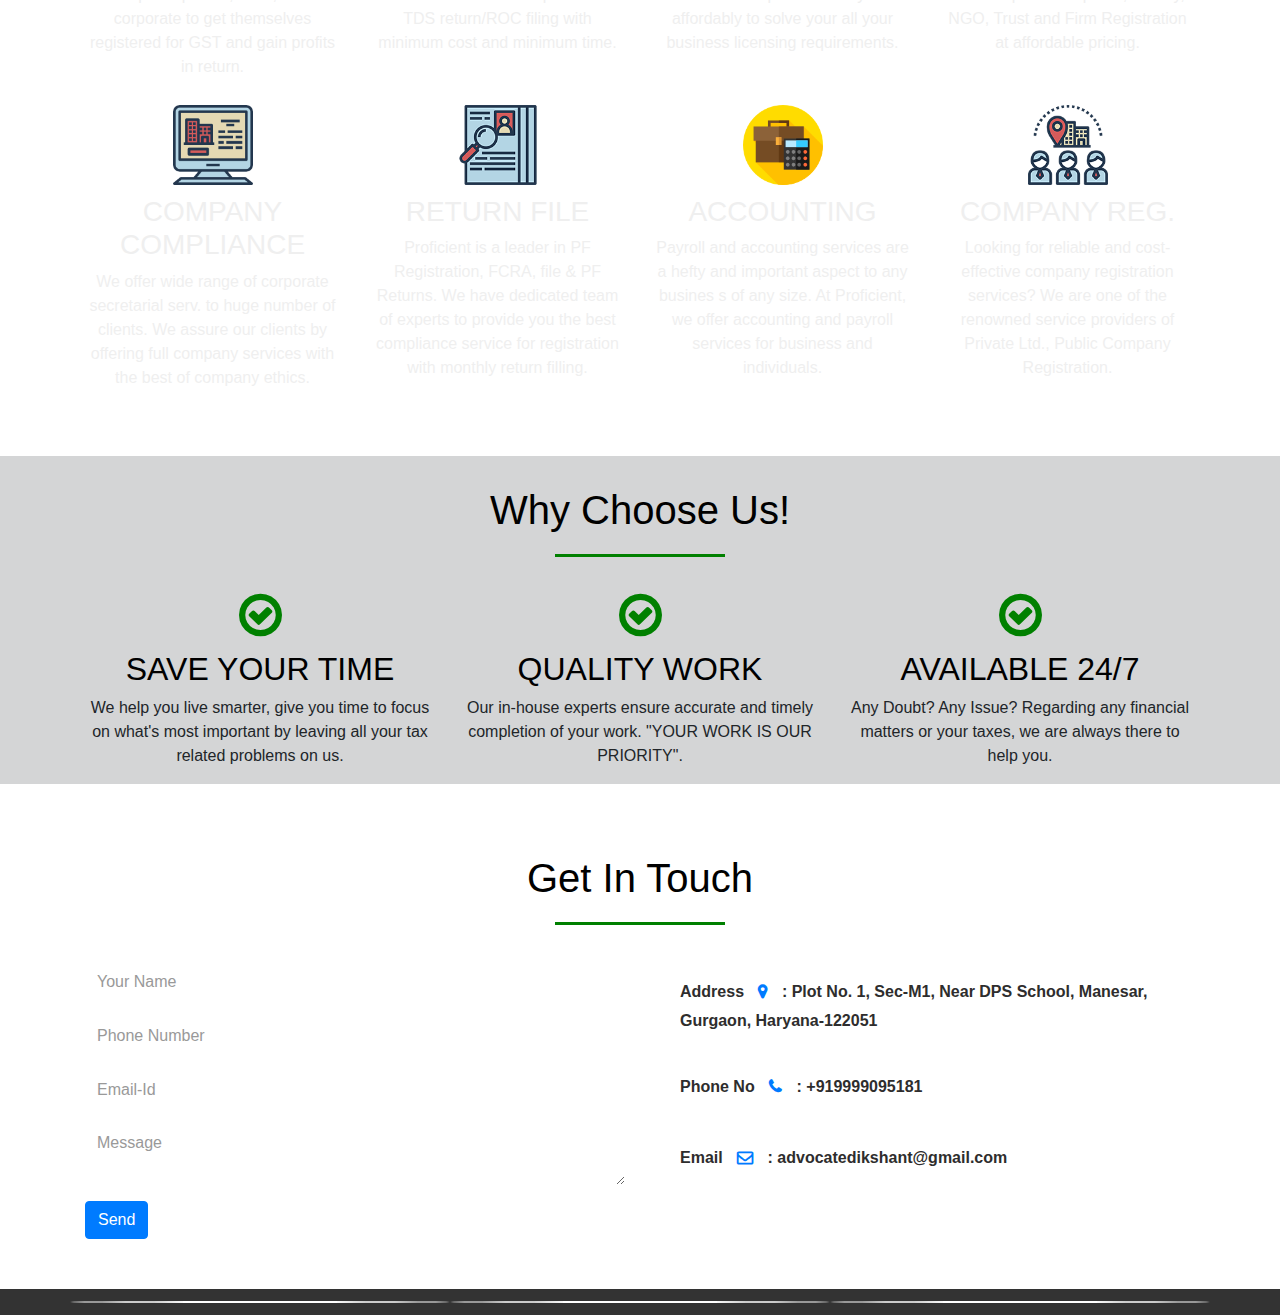
==== commit afcafe9a: "final change for now ." ====
--- a/index.html
+++ b/index.html
@@ -12,7 +12,7 @@
         <!----------Navigation Bar------------------>
         <section id="nav-bar">
             <nav class="navbar navbar-expand-lg navbar-light bg-light">
-                <!--<a class="navbar-brand" href="#"><img src="images/logo.jpg"></a>-->
+                <a class="navbar-brand" href="#"><img src="images/logo.jpg"></a>
                 <button class="navbar-toggler" type="button" data-toggle="collapse" data-target="#navbarNav" aria-controls="navbarNav" aria-expanded="false" aria-label="Toggle navigation">
                   <span class="navbar-toggler-icon"></span>
                 </button>
@@ -90,7 +90,7 @@
                 </div>
               </div>
               <div class="carousel-item">
-                <img src="images/Audit.jpg" class="d-block img-fluid">
+                <img src="images/advocate.jpg" class="d-block img-fluid">
                 <div class="carousel-caption">
                   <h5 class="color-text">Proceed You In A Better Direction</h5>
                   <p></p>
@@ -151,11 +151,11 @@
                   onmouseover="this.setAttribute('scrollamount',0,0); this.stop()"
                   onmouseout="this.setAttribute('scrollamount',2,0); this.start()">
                     <script>
-                        document.write('<p class="m-par"><span class="dot"></span>Hello my name is CA Dikshant Yadav, Advocate</p>')
-                        document.write('<p class="m-par"><span class="dot"></span>Secure and Best Services</p>')
-                        document.write('<p class="m-par"><span class="dot"></span>Proffesional Advice</p>')
-                        document.write('<p class="m-par"><span class="dot"></span>Straight-Forward Solutions</p>')
-                        document.write('<p class="m-par"><span class="dot"></span>Absolutely Legendary</p>')
+                        document.write('<p class="m-par"><span class="dot"></span><a href="https://www.netflix.com/watch/80210932?trackId=253821208&tctx=5%2C7%2C32ee643c-34e3-45a3-bcd4-ca1e18b487fa-23469847%2Ccfae8af3-8021-4dec-b67b-954e28ac24f0_33689036X28X3653X1593156549415%2Ccfae8af3-8021-4dec-b67b-954e28ac24f0_ROOT%2C">Welcome by Advocate CA Dikshant Yadav.</a></p>')
+                        document.write('<p class="m-par"><span class="dot"></span><a href="https://www.netflix.com/watch/80210932?trackId=253821208&tctx=5%2C7%2C32ee643c-34e3-45a3-bcd4-ca1e18b487fa-23469847%2Ccfae8af3-8021-4dec-b67b-954e28ac24f0_33689036X28X3653X1593156549415%2Ccfae8af3-8021-4dec-b67b-954e28ac24f0_ROOT%2C">Welcome by Advocate CA Dikshant Yadav.</a></p>')
+                        document.write('<p class="m-par"><span class="dot"></span><a href="https://www.netflix.com/watch/80210932?trackId=253821208&tctx=5%2C7%2C32ee643c-34e3-45a3-bcd4-ca1e18b487fa-23469847%2Ccfae8af3-8021-4dec-b67b-954e28ac24f0_33689036X28X3653X1593156549415%2Ccfae8af3-8021-4dec-b67b-954e28ac24f0_ROOT%2C">Welcome by Advocate CA Dikshant Yadav.</a></p>')
+                        document.write('<p class="m-par"><span class="dot"></span><a href="https://www.netflix.com/watch/80210932?trackId=253821208&tctx=5%2C7%2C32ee643c-34e3-45a3-bcd4-ca1e18b487fa-23469847%2Ccfae8af3-8021-4dec-b67b-954e28ac24f0_33689036X28X3653X1593156549415%2Ccfae8af3-8021-4dec-b67b-954e28ac24f0_ROOT%2C">Welcome by Advocate CA Dikshant Yadav.</a></p>')
+                        document.write('<p class="m-par"><span class="dot"></span><a href="https://www.netflix.com/watch/80210932?trackId=253821208&tctx=5%2C7%2C32ee643c-34e3-45a3-bcd4-ca1e18b487fa-23469847%2Ccfae8af3-8021-4dec-b67b-954e28ac24f0_33689036X28X3653X1593156549415%2Ccfae8af3-8021-4dec-b67b-954e28ac24f0_ROOT%2C">Welcome by Advocate CA Dikshant Yadav.</a></p>')
                     </script>
                   </marquee>
                 </div>
@@ -295,26 +295,7 @@
             <h1>Get In Touch</h1>
             <div class="row">
               <div class="col-md-6">
-                <!--<form class="contact-form" action="https://formspree.io/pankajyadav1197@gmail.com"
-                method="POST">
-                  <div class="form-group">
-                    <input type="text" class="form-control" placeholder="Your Name">
-                  </div>
-                  <div class="form-group">
-                    <input type="number" class="form-control" placeholder="Phone Number">
-                  </div>
-                  <div class="form-group">
-                    <input type="email" class="form-control" placeholder="Email-Id">
-                  </div>
-                  <div class="form-group">
-                    <textarea  class="form-control" row="8" placeholder="Message"></textarea>
-                  </div>
-                  <button type="submit" class="btn btn-primary">
-                    Send Message
-                  </button>
-                </form>-->
-                <form action="https://formspree.io/pankajyadav1197@gmail.com" method="POST">
-              
+                <form action="https://formspree.io/advocatedikshant@gmail.com" method="POST">
                   <div class="form-group">
                       <input type="text" class="form-control" name="name" placeholder="Your Name">
                   </div>
@@ -328,23 +309,23 @@
                       <textarea name="message" row="8" class="form-control" placeholder="Message"></textarea>
                   </div>
                   <input class="btn btn-primary" type="submit" value="Send">
-              </form>
-              
+                </form>
               </div>
 
               <div class="col-md-6 contact-info">
-                <div class="follow location" onclick="location.href='https://www.google.co.in/maps/place/Resource+India+Professionals/@28.3523125,76.9515788,732m/data=!3m1!1e3!4m5!3m4!1s0x390d3c44ad259dad:0x7d69e1b6c531fe54!8m2!3d28.3518031!4d76.9527349?hl=en&authuser=0'">
+                <div class="follow location" 
+                onclick="location.href='https://www.google.co.in/maps/place/Resource+India+Professionals/@28.3523125,76.9515788,732m/data=!3m1!1e3!4m5!3m4!1s0x390d3c44ad259dad:0x7d69e1b6c531fe54!8m2!3d28.3518031!4d76.9527349?hl=en&authuser=0'">
                   <b>Address <i class="fa fa-map-marker" aria-hidden="true"></i> : Plot No. 1, Sec-M1, Near DPS School, Manesar, Gurgaon, Haryana-122051</b>
                 </div>
                 <div class="follow">
                   <b>Phone No <i class="fa fa-phone" aria-hidden="true"></i> : +919999095181</b>
                 </div>
-                <div class="follow email" onclick="location.href='mailto:dikshantyadav07@gmail.com'">
-                  <b>Email <i class="fa fa-envelope-o" aria-hidden="true"></i> : parshant0171@gmail.com</b>
-                </div>
-              </div>
-            </div>
-          </div>
+                <div class="follow email" onclick="location.href='mailto:advocatedikshant@gmail.com'">
+                  <b>Email <i class="fa fa-envelope-o" aria-hidden="true"></i> : advocatedikshant@gmail.com</b>
+                </div>
+              </div>
+            </div>
+          </div> 
         </section>
 
         <!----Footer------->
--- a/style.css
+++ b/style.css
@@ -54,30 +54,35 @@
     background-size: 100%;
 }
 /***instant-contact***/
-.icon{
-    
-}
-
+.icon a{
+    color: black;
+}
+.icon i{
+    color: green;
+}
 
 
 /****Slider******/
 
 #slider
 {
-    width: 80%;
+    width: 100%;
     margin: 0px auto 0px auto;
 }
 
 .carousel-caption
 {
     margin: auto;
-    height: 60px;
+    height: 600px;
     width: 400px;
     text-align: center;
+    vertical-align: center;
 }
 
 .color-text{
-    color: green;
+    color: black;
+    font-weight: bolder;
+    font-size: 25px;
 }
 
 
